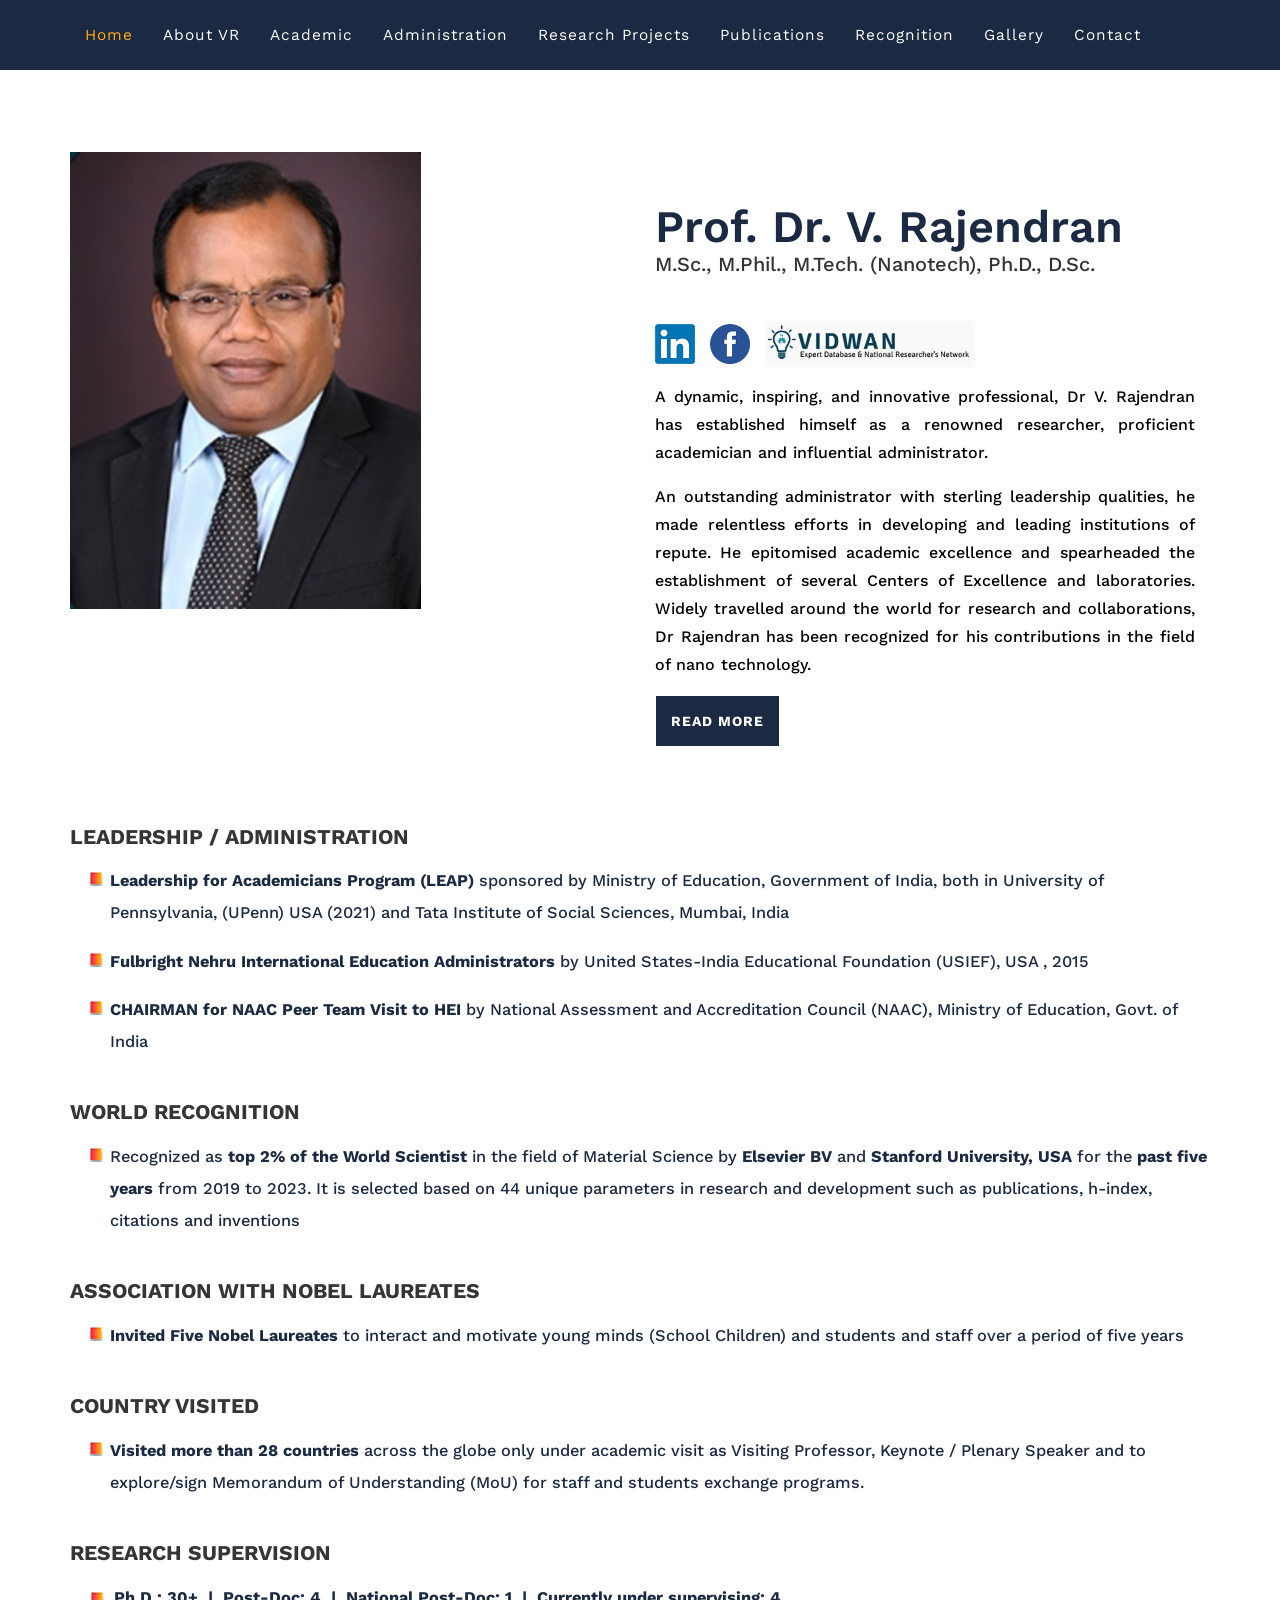
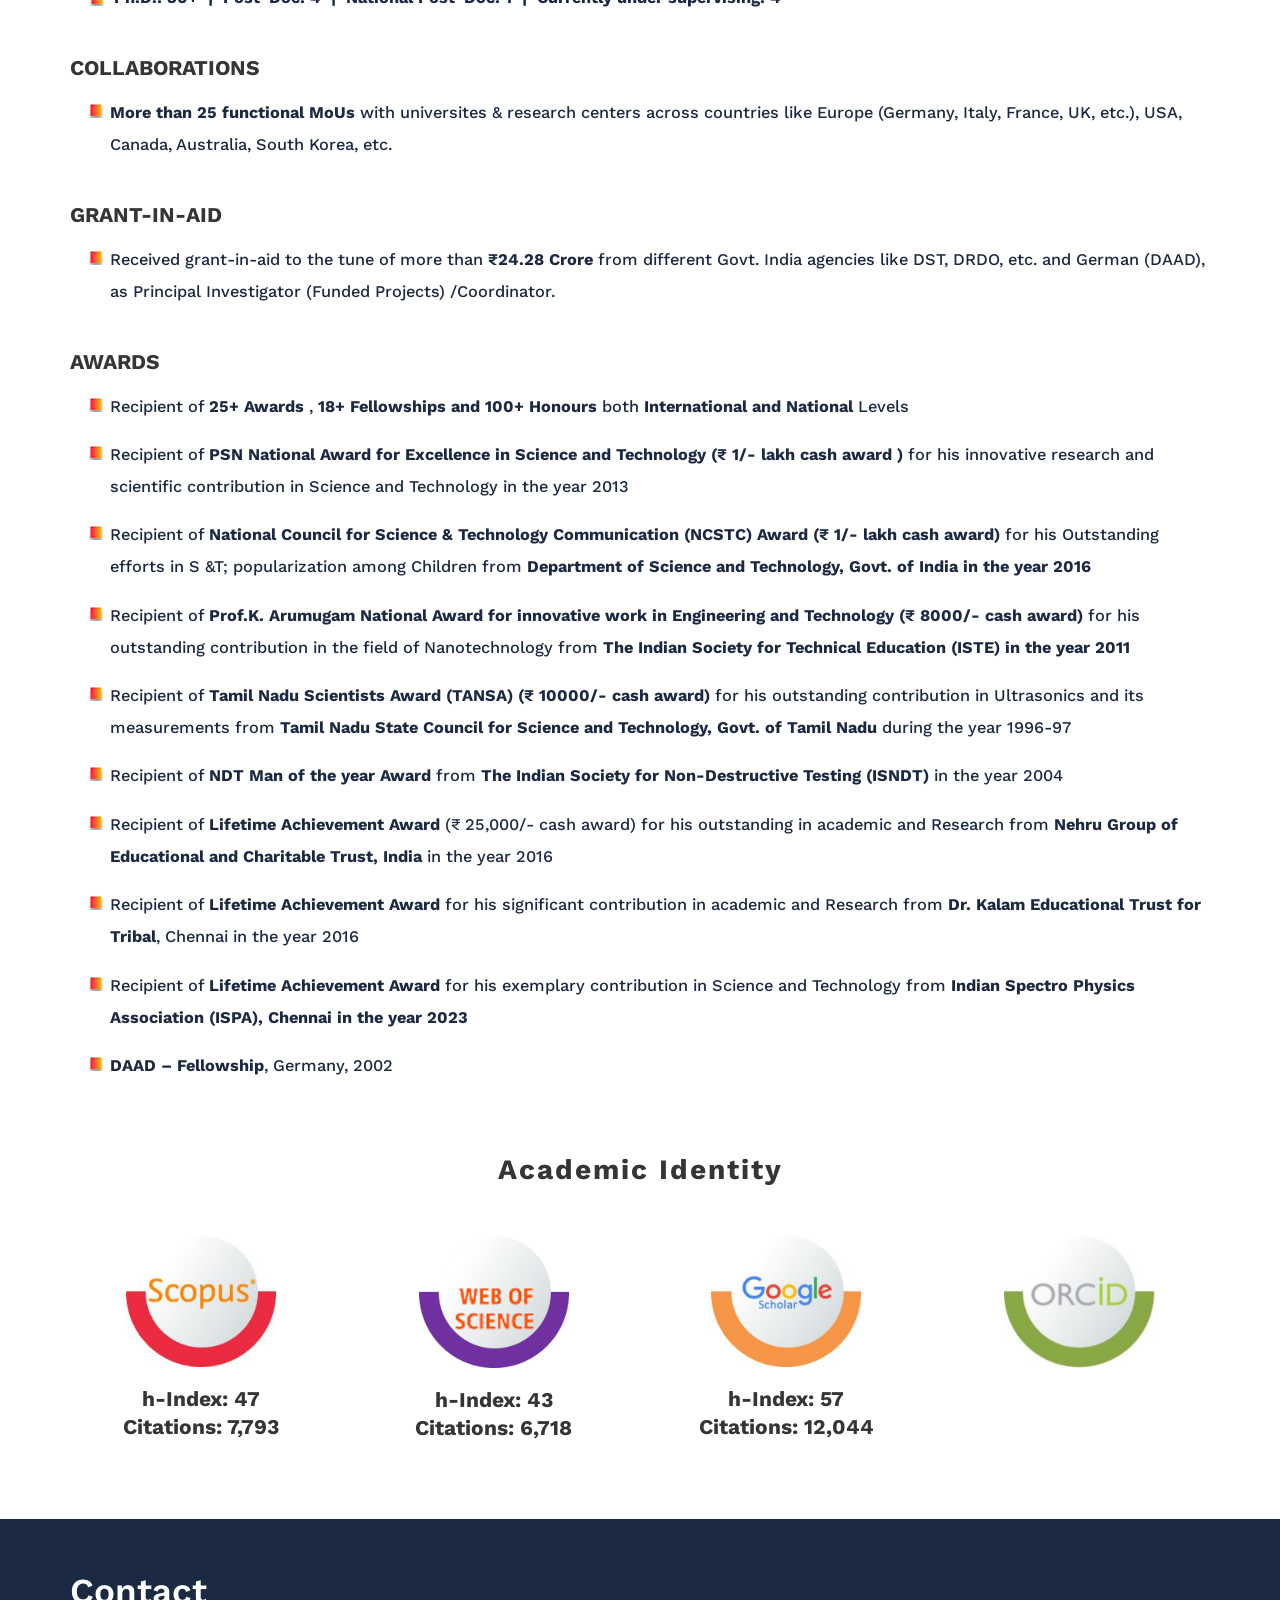
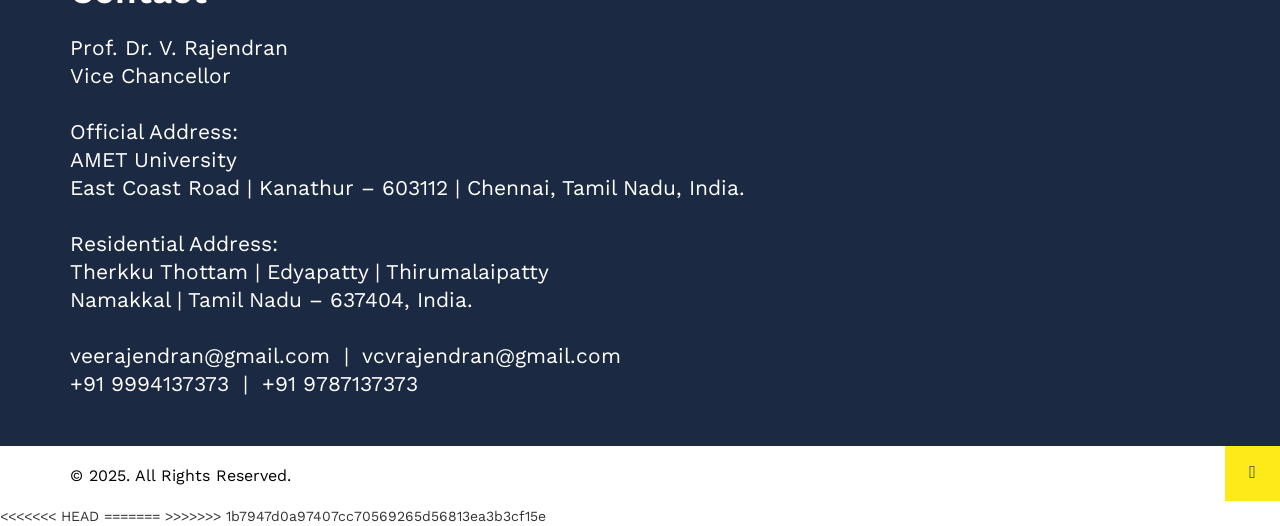
==== index.html @ 9bf990a3 "Update index.html" ====
<!DOCTYPE html>
<html lang="en">
<head>
  <meta charset="utf-8">
  <meta name="viewport" content="width=device-width, initial-scale=1">
  <title>Prof Dr V Rajendran | Veerajendran</title>
  <link href="css/bootstrap.min.css" rel="stylesheet">
  <link href="css/font-awesome.min.css" rel="stylesheet">
  <link href="assets/lightbox/css/lightbox.css" rel="stylesheet">
  <link href="assets/textrotator/simpletextrotator.css" rel="stylesheet">
  <link href="assets/flexslider/flexslider.css" rel="stylesheet">
  <link href="css/style.css" rel="stylesheet">
  <link href="css/animate.css" rel="stylesheet">
  <link href="img/favicon.ico" rel="shortcut icon" type="image/x-icon">
  <link href="https://fonts.googleapis.com/css2?family=Montserrat:wght@400;500&display=swap" rel="stylesheet">
  <style>
    /* Awards */
    .awards ul { list-style-image: url(img/bullet.jpg); }

    /* Navigation */
    @media (min-width: 768px) { .navigation, nav { background: #1b2942; } }
    @media (max-width: 767px) { .nav-list { background: #1b2942; } }

    nav ul { list-style: none; margin: 0; padding: 0; }
    nav ul li { float: left; position: relative; }
    nav ul li a { display: block; padding: 0 15px; font-size: 1.1em; line-height: 70px; color: #fff; letter-spacing: 1px; text-decoration: none; }
    nav ul li a:hover, nav ul li a.active { color: #ffad18; }
    nav ul li a:not(:only-child)::after { padding-left: 4px; content: " ▾"; }
    nav ul li ul li { min-width: 190px; }
    nav ul li ul li a { padding: 15px; line-height: 20px; }

    .nav-dropdown { position: absolute; display: none; z-index: 1; box-shadow: 0 3px 12px rgba(0,0,0,.15); }
    .nav-mobile { display: none; position: absolute; top: 0; right: 0; background: #1b2942; height: 40px; width: 60px; z-index: 999; }

    @media (max-width: 798px) {
      .nav-mobile { display: block; }
      nav { width: 100%; padding: 70px 0 15px; }
      nav ul { display: none; }
      nav ul li { float: none; }
      nav ul li a { padding: 15px; line-height: 20px; }
      nav ul li ul li a { padding-left: 30px; }
      .nav-dropdown { position: static; }
    }
    @media (min-width: 799px) { .nav-list { display: block !important; } }

    #nav-toggle { position: absolute; left: 10px; top: 10px; cursor: pointer; padding: 0; z-index: 999; color: #fff; font-weight: 800; }
    #nav-toggle span, #nav-toggle span::before, #nav-toggle span::after {
      cursor: pointer; border-radius: 1px; height: 3px; width: 35px;
      background: #fff; position: absolute; display: block; content: "";
      transition: all 300ms ease-in-out;
    }
    #nav-toggle span::before { top: -10px; }
    #nav-toggle span::after { bottom: -10px; }
    #nav-toggle.active span { background-color: transparent; }
    #nav-toggle.active span::before, #nav-toggle.active span::after { top: 0; }
    #nav-toggle.active span::before { transform: rotate(45deg); }
    #nav-toggle.active span::after { transform: rotate(-45deg); }
  </style>
</head>
<body id="top" class="main_page">

<!-- NAV -->
<header id="home">
  <nav class="navigation" style="position: fixed; width: 100%; z-index: 999; top: 0;">
    <div class="container">
      <div class="nav-mobile"><a id="nav-toggle" href="#!">Menu</a></div>
      <ul class="nav-list">
        <li><a href="index.html" class="active">Home</a></li>
        <li><a href="about.html">About VR</a></li>
        <li><a href="#">Academic</a></li>
        <li><a href="#">Administration</a></li>
        <li><a href="#">Research Projects</a></li>
        <li><a href="#">Publications</a></li>
        <li><a href="#">Recognition</a></li>
        <li><a href="#">Gallery</a></li>
        <li><a href="index.html#contact">Contact</a></li>
      </ul>
    </div>
  </nav>

  <!-- HERO -->
  <section class="hero" id="hero">
    <div class="container">
      <div class="row">
        <div class="col-md-6">
          <img src="img/rajendran.jpg" class="vrimg" width="60%" style="position: absolute; margin-top: 15%;">
        </div>
        <div class="col-md-6 inner">
          <h1 class="animated fadeInDown" style="font-size: 45px; color:#1b2942; letter-spacing: 0px;">Prof. Dr. V. Rajendran</h1>
          <h3 style="font-size: 20px; color: #000; text-transform: inherit; letter-spacing: 0px; line-height: normal;">M.Sc., M.Phil., M.Tech. (Nanotech), Ph.D., D.Sc.</h3>
        </div>
      </div>
    </div>
  </section>
</header>

<!-- BIO -->
<div class="container" style="padding-top: 20px;">
  <div class="col-md-6 col-md-offset-6">
    <ul class="social-buttons" style="padding-top: 25px;">
      <li><a href="https://www.linkedin.com/in/dr-v-rajendran-0696a220" target="_blank"><img src="img/linkedin.png" width="40"></a></li>
      <li><a href="#" target="_blank"><img src="img/fb.png" width="40"></a></li>
      <li><a href="https://vidwan.inflibnet.ac.in/profile/59941" target="_blank"><img src="img/vidwan.png" width="210"></a></li>
    </ul>
    <p style="color: #000; font-size: 16px; font-weight: 500;">
      A dynamic, inspiring, and innovative professional, Dr V. Rajendran has established himself as a renowned researcher, proficient academician and influential administrator.</p>
     <p style="color: #000; font-size: 16px; font-weight: 500;"> An outstanding administrator with sterling leadership qualities, he made relentless efforts in developing and leading institutions of repute. He epitomised academic excellence and spearheaded the establishment of several Centers of Excellence and laboratories. Widely travelled around the world for research and collaborations, Dr Rajendran has been recognized for his contributions in the field of nano technology.
    </p>
    <a href="about.html" class="weight-outline-btn">Read more</a>
  </div>
</div>

<!-- HIGHLIGHTS -->
<div class="container awards" style="padding-top: 60px;">

  <h2>Leadership / Administration</h2>
  <ul>
	<li><h3><strong>Leadership for Academicians Program (LEAP)</strong> sponsored by Ministry of Education, Government of India, both in University of Pennsylvania, (UPenn) USA (2021) and Tata Institute of Social Sciences, Mumbai, India</h3></li>
	<li><h3><strong>Fulbright Nehru International Education Administrators</strong> by United States-India Educational Foundation (USIEF), USA , 2015</h3></li>
	<li><h3><strong>CHAIRMAN for NAAC Peer Team Visit to HEI </strong> by National Assessment and Accreditation Council (NAAC), Ministry of Education, Govt. of India</h3></li>
	</ul>
  <h2 class="whitespace_pt">World Recognition</h2>
  <ul>
	<li><h3>Recognized as <strong>top 2% of the World Scientist</strong> 
	in the field of Material Science by  <strong>Elsevier BV</strong> and <strong>Stanford University, USA</strong> for the <strong>past five years</strong> from 2019 to 2023. It is  selected based on 44 unique parameters in research and development such as publications, h-index, citations and inventions </h3></li>
	</ul>

  <h2 class="whitespace_pt">Association with Nobel Laureates</h2>
  <ul>
	<li><h3><strong>Invited Five Nobel Laureates</strong> to interact and motivate young minds (School Children) and students and staff over a period of five years</h3></li>
	</ul>

  <h2 class="whitespace_pt">Country Visited</h2>
  <ul>
	<li><h3><strong>Visited more than 28 countries</strong> across the globe only under academic visit as Visiting Professor, Keynote / Plenary Speaker and  to explore/sign  Memorandum of Understanding (MoU) for staff and students exchange programs.</h3></li>
	</ul>

  <h2 class="whitespace_pt">Research Supervision</h2>
  <h3 style="padding-left: 20px;">
    <strong><img src="img/bullet.jpg" alt="">&nbsp; Ph.D.: 30+ &nbsp;|&nbsp; Post-Doc: 4 &nbsp;|&nbsp; National Post-Doc: 1 &nbsp;|&nbsp; Currently under supervising: 4</strong>
  </h3>

  <h2 class="whitespace_pt">Collaborations</h2>
  <ul>
    <li><h3><strong>More than 25 functional MoUs</strong> with universites & research centers across countries like Europe (Germany, Italy, France, UK, etc.), USA, Canada, Australia, South Korea, etc.</h3></li>
  </ul>

  <h2 class="whitespace_pt">Grant-in-Aid</h2>
  <ul>
    <li><h3>Received grant-in-aid to the tune of more than <strong>₹24.28 Crore</strong> from different Govt. India agencies like DST, DRDO, etc. and German (DAAD), as Principal Investigator (Funded Projects) /Coordinator.</h3></li>
  </ul>

  <h2 class="whitespace_pt">Awards</h2>
  <ul>
<li><h3>Recipient of  <strong>25+ Awards</strong> , <strong>18+ Fellowships and 100+ Honours</strong>  both <strong>International and National</strong> Levels</h3></li>
<li><h3>Recipient of <strong>PSN National Award for Excellence in Science and Technology  (₹ 1/- lakh cash award )</strong>  for his innovative research and scientific contribution in Science and Technology in the year 2013</h3></li>
<li><h3>Recipient of  <strong>National Council for Science &amp; Technology Communication (NCSTC) Award  (₹ 1/- lakh cash award)</strong> for his Outstanding efforts in S &T; popularization among Children  from <strong>Department of Science and Technology, Govt. of India in the year 2016</strong></h3></li>
<li><h3>Recipient of <strong>Prof.K. Arumugam National Award for innovative work in Engineering and Technology (₹ 8000/- cash award)</strong> for his outstanding contribution in the field of Nanotechnology from <strong>The Indian Society for Technical Education (ISTE) in the year 2011</strong></h3></li>
<li><h3>Recipient of <strong>Tamil Nadu Scientists Award (TANSA)  (₹ 10000/- cash award)</strong>  for his outstanding contribution in Ultrasonics and its
 measurements from  <strong>Tamil Nadu State Council for Science and Technology, Govt. of Tamil Nadu</strong> during the year 1996-97</h3></li>
<li><h3>Recipient of <strong>NDT Man of the year Award</strong> from <strong>The Indian Society for Non-Destructive Testing (ISNDT)</strong> in the year 2004</h3></li>
<li><h3>Recipient of <strong>Lifetime Achievement Award</strong> (₹ 25,000/- cash award) for his outstanding in academic and Research from 
<strong>Nehru Group of Educational and Charitable Trust, India </strong> in the year 2016  </h3></li>
<li><h3>Recipient of <strong>Lifetime Achievement Award</strong> for his significant contribution in academic and Research from 
<strong>Dr. Kalam Educational Trust for Tribal</strong>, Chennai in the year 2016</h3></li>
<li><h3>Recipient of <strong>Lifetime Achievement Award</strong> for his exemplary contribution in Science and Technology from 
<strong>Indian Spectro Physics Association (ISPA), Chennai in the year 2023</strong></h3></li>
<li><h3><strong>DAAD – Fellowship</strong>, Germany, 2002</h3></li>
</ul>
</div>

<!-- ACADEMIC IDENTITY -->
<section class="features text-center section-padding" id="service" style="padding: 40px 0 60px;">
  <div class="container">
    <h1 class="arrow">Academic Identity</h1>
    <div class="services row">
      <div class="col-md-3">
        <a href="https://www.scopus.com/authid/detail.uri?authorId=55694389100" target="_blank">
          <img src="img/Home page/1.jpg" width="150">
          <h2>h-Index: 47<br>Citations: 7,793</h2>
        </a>
      </div>
      <div class="col-md-3">
        <a href="https://www.webofscience.com/wos/author/record/1200867" target="_blank">
          <img src="img/Home page/5.png" width="150">
          <h2>h-Index: 43<br>Citations: 6,718</h2>
        </a>
      </div>
      <div class="col-md-3">
        <a href="https://scholar.google.co.in/citations?user=Vi2mKHsAAAAJ" target="_blank">
          <img src="img/Home page/3.jpg" width="150">
          <h2>h-Index: 57<br>Citations: 12,044</h2>
        </a>
      </div>
      <div class="col-md-3">
        <a href="https://orcid.org/0000-0001-9471-5311" target="_blank">
          <img src="img/Home page/4.jpg" width="150">
        </a>
      </div>
    </div>
  </div>
</section>

<!-- CONTACT -->
<section id="contact" style="padding: 30px 0; background: #1b2942; color: #fff; text-align: left;">
  <div class="container">
    <h1 style="color: #fff; font-size: 35px; font-weight: 600;">Contact</h1>
    <h2 style="color: #fff; text-transform: inherit; font-weight: 400; line-height: 28px;">
     <span style="color: #fff;">Prof. Dr. V. Rajendran<br>
      Vice Chancellor<br><br>
      Official Address:<br>AMET University <br> East Coast Road | Kanathur – 603112 | Chennai, Tamil Nadu, India.<br><br>
      Residential Address:<br> Therkku Thottam | Edyapatty | Thirumalaipatty <br> Namakkal | Tamil Nadu – 637404, India.<br><br>
      veerajendran@gmail.com &nbsp;|&nbsp; vcvrajendran@gmail.com<br>
      +91 9994137373 &nbsp;|&nbsp; +91 9787137373 </span>
    </h2>
  </div>
</section>

<a href="#top" class="up-btn"><i class="fa fa-chevron-up"></i></a>

<footer>
  <div class="container text-center">
    <p>&copy; 2025. All Rights Reserved.</p>
  </div>
</footer>

<!-- SCRIPTS — jQuery loaded once, at bottom -->
<script src="https://ajax.googleapis.com/ajax/libs/jquery/3.4.1/jquery.min.js"></script>
<script src="assets/smoothscroll/smoothscroll.js"></script>
<script src="assets/bootstrap/js/bootstrap.min.js"></script>
<script src="js/waypoints.min.js"></script>
<script src="js/classie.js"></script>
<script src="assets/flexslider/jquery.flexslider.js"></script>
<script src="js/modernizr.js"></script>
<script src="assets/textrotator/jquery.simple-text-rotator.js"></script>
<script src="assets/lightbox/js/lightbox.min.js"></script>
<script src="js/main.js"></script>
<script src="js/script.js"></script>
<script>
  (function ($) {
    $('nav ul li a:not(:only-child)').click(function (e) {
      $(this).siblings('.nav-dropdown').toggle();
      $('.nav-dropdown').not($(this).siblings()).hide();
      e.stopPropagation();
    });
    $('html').click(function () { $('.nav-dropdown').hide(); });
    $('#nav-toggle').click(function () {
      $('nav ul').slideToggle();
      this.classList.toggle('active');
    });
    $(".rotate").textrotator({ animation: "fade", separator: ",", speed: 2000 });
  })(jQuery);
</script>

<<<<<<< HEAD
</body>
=======
    </body>
>>>>>>> 1b7947d0a97407cc70569265d56813ea3b3cf15e
</html>
---- assets/textrotator/simpletextrotator.css ----
.rotating {
    display: inline-block;
    -webkit-transform-style: preserve-3d;
    -moz-transform-style: preserve-3d;
    -ms-transform-style: preserve-3d;
    -o-transform-style: preserve-3d;
    transform-style: preserve-3d;
    -webkit-transform: rotateX(0) rotateY(0) rotateZ(0);
    -moz-transform: rotateX(0) rotateY(0) rotateZ(0);
    -ms-transform: rotateX(0) rotateY(0) rotateZ(0);
    -o-transform: rotateX(0) rotateY(0) rotateZ(0);
    transform: rotateX(0) rotateY(0) rotateZ(0);
    -webkit-transition: 0.5s;
    -moz-transition: 0.5s;
    -ms-transition: 0.5s;
    -o-transition: 0.5s;
    transition: 0.5s;
    -webkit-transform-origin-x: 50%;
  }
  
  .rotating.flip {
    position: relative;
  }
  
  .rotating .front, .rotating .back {
    left: 0;
    top: 0;
    -webkit-backface-visibility: hidden;
    -moz-backface-visibility: hidden;
    -ms-backface-visibility: hidden;
    -o-backface-visibility: hidden;
    backface-visibility: hidden;
  }
  
  .rotating .front {
    position: absolute;
    display: inline-block;
    -webkit-transform: translate3d(0,0,1px);
    -moz-transform: translate3d(0,0,1px);
    -ms-transform: translate3d(0,0,1px);
    -o-transform: translate3d(0,0,1px);
    transform: translate3d(0,0,1px);
  }
  
  .rotating.flip .front {
    z-index: 1;
  }
  
  .rotating .back {
    display: block;
    opacity: 0;
  }
  
  .rotating.spin {
    -webkit-transform: rotate(360deg) scale(0);
    -moz-transform: rotate(360deg) scale(0);
    -ms-transform: rotate(360deg) scale(0);
    -o-transform: rotate(360deg) scale(0);
    transform: rotate(360deg) scale(0);
  }
  
  
  
  .rotating.flip .back {
    z-index: 2;
    display: block;
    opacity: 1;
    
    -webkit-transform: rotateY(180deg) translate3d(0,0,0);
    -moz-transform: rotateY(180deg) translate3d(0,0,0);
    -ms-transform: rotateY(180deg) translate3d(0,0,0);
    -o-transform: rotateY(180deg) translate3d(0,0,0);
    transform: rotateY(180deg) translate3d(0,0,0);
  }
  
  .rotating.flip.up .back {
    -webkit-transform: rotateX(180deg) translate3d(0,0,0);
    -moz-transform: rotateX(180deg) translate3d(0,0,0);
    -ms-transform: rotateX(180deg) translate3d(0,0,0);
    -o-transform: rotateX(180deg) translate3d(0,0,0);
    transform: rotateX(180deg) translate3d(0,0,0);
  }
  
  .rotating.flip.cube .front {
    -webkit-transform: translate3d(0,0,100px) scale(0.9,0.9);
    -moz-transform: translate3d(0,0,100px) scale(0.85,0.85);
    -ms-transform: translate3d(0,0,100px) scale(0.85,0.85);
    -o-transform: translate3d(0,0,100px) scale(0.85,0.85);
    transform: translate3d(0,0,100px) scale(0.85,0.85);
  }
  
  .rotating.flip.cube .back {
    -webkit-transform: rotateY(180deg) translate3d(0,0,100px) scale(0.9,0.9);
    -moz-transform: rotateY(180deg) translate3d(0,0,100px) scale(0.85,0.85);
    -ms-transform: rotateY(180deg) translate3d(0,0,100px) scale(0.85,0.85);
    -o-transform: rotateY(180deg) translate3d(0,0,100px) scale(0.85,0.85);
    transform: rotateY(180deg) translate3d(0,0,100px) scale(0.85,0.85);
  }
  
  .rotating.flip.cube.up .back {
    -webkit-transform: rotateX(180deg) translate3d(0,0,100px) scale(0.9,0.9);
    -moz-transform: rotateX(180deg) translate3d(0,0,100px) scale(0.85,0.85);
    -ms-transform: rotateX(180deg) translate3d(0,0,100px) scale(0.85,0.85);
    -o-transform: rotateX(180deg) translate3d(0,0,100px) scale(0.85,0.85);
    transform: rotateX(180deg) translate3d(0,0,100px) scale(0.85,0.85);
  }
---- css/style.css ----
@import url('https://fonts.googleapis.com/css2?family=Work+Sans:wght@300;400;500&display=swap');


.awards h3{
	color: #1b2942;  margin-bottom: 5px;  line-height: 32px;
}
.awards h4{
	color: red; font-weight: 500; margin-top:0; font-size: 16px;
}
.awards ul{
	 list-style-image: url('img/bullet.jpg');
}
.icon-list a.active{
	color: #ffad18;
}
.whitespace_pt {
	padding-top: 25px !important;
}
/* ==========================================================================
	Global Styles
========================================================================== */
a {
	color: #002e5b;
	-webkit-transition:all 0.5s;
	-moz-transition:all 0.5s;
	-o-transition:all 0.5s;
	transition:all 0.5s;
	outline:none!important;
}
a:hover,a:focus,a:active {
	color:#0D0D0D;
	text-decoration:none;
	outline:none!important;
}
p {
	color:#000;
	word-spacing:1px;
	line-height:25px;
	font-size:16px;     text-align: justify;
}
h2 {
	font-size:15px;
	color:#353535!important;
	text-transform:uppercase;
	font-weight:bold;
}

h6 {
	font-size:15px;
	color:#8c8c8c;
	text-transform:uppercase;
	font-weight:bold;
}
h6::after {
	content:" ";
	border:solid 1px #CCCCCC;
	display:block;
	width:65px;
	margin-top: 20px;
}
/* ==========================================================================HTML5 display definitions========================================================================== */
article,aside,details,figcaption,figure,footer,header,hgroup,nav,section,summary {
	display:block;
}
audio,canvas,video {
	display:inline-block;
	*display:inline;
	*zoom: 1;
}
* Remove excess height in iOS 5 devices. */
audio:not([controls]) {
	display:none;
	height:0;
}
[hidden] {
	display: none;
}
/* ==========================================================================Base========================================================================== */
html {
	font-size:100%;
	-webkit-text-size-adjust:100%;
	-ms-text-size-adjust:100%;
}
html,html a {
	-webkit-font-smoothing:antialiased;
	text-shadow:1px 1px 1px rgba(0,0,0,0.004);
}
html,button,input,select,textarea {
	font-family: 'Work Sans', sans-serif;
}
body {
	margin:0;
	font-family: 'Work Sans', sans-serif;
}
/* ==========================================================================Links========================================================================== */
a:focus {
	outline:thin dotted;
}
a:active,a:hover {
	outline: 0;
}
/* ==========================================================================Typography========================================================================== */
.main_page h1 {
	font-size:2em;
	margin:0.67em 0;
	color:#353535;
}
h2 {
	font-size:1.5em;
	margin:0.83em 0;
}
h3 {
	font-size:1.17em;
	margin:1em 0;
}
h4 {
	font-size:1em;
	margin:1.33em 0;
}
h5 {
	font-size:0.83em;
	margin:1.67em 0;
}
h6 {
	font-size: 12px;
	margin:2.33em 0;
}
abbr[title] {
	border-bottom:1px dotted;
}
b,strong {
	font-weight:bold;
}
blockquote {
	margin:0em 55px;
	border-left:4px solid #CCCCCC;
}
dfn {
	font-style:italic;
}
mark {
	background:#ff0;
	color:#000;
}
p,pre {
	margin:1em 0;
}
code,kbd,pre,samp {
	font-family: 'Work Sans', sans-serif;
	font-family: 'Work Sans', sans-serif;
	font-size:1em;
}
pre {
	white-space:pre;
	white-space:pre-wrap;
	word-wrap:break-word;
}
q {
	quotes:none;
}
q:before,q:after {
	content:'';
	content:none;
}
small {
	font-size:75%;
}
sub,sup {
	font-size:75%;
	line-height:0;
	position:relative;
	vertical-align:baseline;
}
sup {
	top:-0.5em;
}
sub {
	bottom:-0.25em;
}
p {
	font-size: 16px;
	font-weight:400;
	line-height: 28px!important;
}
/* ==========================================================================Lists========================================================================== */
dl,menu,ol,ul {
	margin:1em 0;
}
dd {
	margin:0 0 0 40px;
}
menu,ol,ul {
	padding:0 0 0 40px;
}
nav ul,nav ol {
	list-style:none;
	list-style-image: none;
}
/* ==========================================================================Embedded content========================================================================== */
img {
	border:0;
	-ms-interpolation-mode:bicubic;
}
svg:not(:root) {
	overflow: hidden;
}
/* ==========================================================================Figures========================================================================== */
figure {
	margin: 0;
}
/* ==========================================================================Forms========================================================================== */
form {
	margin:0;
}
fieldset {
	border:1px solid #c0c0c0;
	margin:0 2px;
	padding:0.35em 0.625em 0.75em;
}
legend {
	border:0;
	padding:0;
	white-space:normal;
	*margin-left:-7px;
}
button,input,select,textarea {
	font-size:100%;
	/margin:0;
	vertical-align:baseline;
	*vertical-align:middle;
}
button,input {
	line-height:normal;
}
button,html input[type="button"],input[type="reset"],input[type="submit"] {
	-webkit-appearance:button;
	cursor:pointer;
	*overflow:visible;
}
button[disabled],input[disabled] {
	cursor:default;
}
input[type="checkbox"],input[type="radio"] {
	box-sizing:border-box;
	padding:0;
	*height:13px;
	*width:13px;
}
input[type="search"] {
	-webkit-appearance:textfield;
	-moz-box-sizing:content-box;
	-webkit-box-sizing:content-box;
	box-sizing:content-box;
}
input[type="search"]::-webkit-search-cancel-button,input[type="search"]::-webkit-search-decoration {
	-webkit-appearance:none;
}
button::-moz-focus-inner,input::-moz-focus-inner {
	border:0;
	padding:0;
}
textarea {
	overflow:auto;
	vertical-align: top;
}
/* ==========================================================================Tables========================================================================== */
table {
	border-collapse:collapse;
	border-spacing: 0; margin-left: 15px;
}
.wspace{
	width: 100%; height: 10px;
}
/* ==========================================================================Section Styles========================================================================== */
.section-padding {
	padding:90px 0 100px
}
.dark-bg {
	background:#f3f5f8;
}
.light-bg {
	background-color:#fff;
}
.dark-box {
	background: #F3F5F8;
	-webkit-box-shadow: 0px 3px 0px 0px #002e5b;
	-moz-box-shadow: 0px 3px 0px 0px #002e5b;
	box-shadow: 0px 3px 0px 0px #002e5b;
	padding:20px 0;
}
.dark-box:hover,.dark-box:focus {
	-webkit-box-shadow: 0px 3px 0px 0px #FFE801;
	-moz-box-shadow: 0px 3px 0px 0px #FFE801;
	box-shadow: 0px 3px 0px 0px #FFE801;
}
.box-hover {
	transition:all 500ms ease-in-out;
	-webkit-transition:all 500ms ease-in-out;
	-moz-transition:all 500ms ease-in-out;
	-o-transition:all 500ms ease-in-out;
}
.box-hover:hover,.box-hover:focus {
	transform:translate(0,-15px);
	-webkit-transform:translate(0,-15px);
	-ms-transform:translate(0,-15px);
}
.wrapper {
	height:650px;
}
.nopadding {
	padding:0;
}
.inner {
	padding-top: 138px;
}
/* ==========================================================================Navigation========================================================================== */
.menu-wrap a {
	color:#555d7c;
	outline:none!important;
}
.menu-wrap a:hover,.menu-wrap a:focus {
	color: #ffad18;
}
.content-wrap {
	overflow-y:scroll;
	-webkit-overflow-scrolling:touch;
	-webkit-transition:-webkit-transform 0.4s;
	transition:transform 0.4s;
	-webkit-transition-timing-function:cubic-bezier(0.7,0,0.3,1);
	transition-timing-function:cubic-bezier(0.7,0,0.3,1);
}
.content {
	position:relative;
	background:#b4bad2;
	padding-bottom: 12em;
}
/* Common styles for menu button and menu-wrap */
.menu-button,.menu-wrap {
	position:fixed;
	width: 100%;
	height: auto;
	font-size:1.5em;
}
/* Menu Button */
.menu-button {
	z-index:1000;
	margin:0;
	padding:0;
	border:none;
	text-indent:2.5em;
	color:transparent;
	background:transparent;
}
.menu-button::before {
	position:absolute;
	top:0.5em;
	right:0.5em;
	bottom:0.5em;
	left:0.5em;
	background: linear-gradient(#002e5b 20%,rgba(0, 0, 0, 0) 20%,rgba(0, 0, 0, 0) 40%,#002e5b 40%,#002e5b 60%,rgba(0, 0, 0, 0) 60%,rgba(0, 0, 0, 0) 80%,#002e5b 80%);
	content:'';
}
.menu-button:hover {
	opacity: 0.6;
}
/* Menu */
.menu-wrap {
	z-index:999;
	 background: #1b2942;
	-webkit-transition:width 0.4s,height 0.4s,-webkit-transform 0.4s;
	transition:width 0.4s,height 0.4s,transform 0.4s;
	-webkit-transition-timing-function:cubic-bezier(0.7,0,0.3,1);
	transition-timing-function:cubic-bezier(0.7,0,0.3,1);
}
.menu {
	height:100%;
	font-size:0.75em;    
}
.icon-list {
	float: left;
    padding: 1em;
    width: 100%;
    text-align: center;
}
.icon-list a {
	opacity:1;
	display:inline-block;
	padding:0;
	margin:0 15px;
	text-align:center;
	font-size:1.2em;
	color: #fff;
}
.icon-list a span {
	display:block;
	letter-spacing:1px;
	font-size:0.8em;
	padding-top: 0.5em;
}
/* Shown menu */
.show-menu .content-wrap {
	-webkit-transition-delay:0s;
	transition-delay:0s;
	-webkit-transform:translate3d(0,125px,0);
	transform:translate3d(0,125px,0);
}
.show-menu .menu-wrap {
	width:100%;
	height:125px;
	-webkit-transform:translate3d(0,0,0);
	transform:translate3d(0,0,0);
	-webkit-transition-delay:0s;
	transition-delay:0s;
	border-bottom: 1px solid #002e5b;
}
.show-menu .icon-list a {
	opacity:1;
	-webkit-transition:opacity 0.4s 0.4s;
	transition:opacity 0.4s 0.4s;
}
.show-menu .icon-list a:nth-child(2) {
	-webkit-transition-delay:0.42s;
	transition-delay:0.42s;
}
.show-menu .icon-list a:nth-child(3) {
	-webkit-transition-delay:0.44s;
	transition-delay:0.44s;
}
.show-menu .icon-list a:nth-child(4) {
	-webkit-transition-delay:0.46s;
	transition-delay:0.46s;
}
.show-menu .icon-list a:nth-child(5) {
	-webkit-transition-delay:0.48s;
	transition-delay:0.48s;
}
.show-menu .icon-list a:nth-child(6) {
	-webkit-transition-delay:0.5s;
	transition-delay: 0.5s;
}
/* ==========================================================================Hero========================================================================== */
.hero {
	background: url(/web/20240806020722im_/http://www.veerajendran.in/img/bg.jpg) right bottom no-repeat;
    background-size: 100% 80%;
    padding-top: 5%;
}
.hero h1 {
	font-size: 120px;
	letter-spacing: -8px;
	margin: 0;
	font-weight: 600;
	text-transform: inherit !important;
}
.hero h1 span {
	color:#fff;
	/* display:inline-block; */
}
.hero h3 {
	font-size: 20px;
	margin:0;
	padding:0;
	opacity:0.8;
	color: #002e5b;
	letter-spacing: 18px;
	line-height: 50px;
	text-transform: uppercase;
}
.hero p {
	letter-spacing:1px;
	color:#fff;
	font-size: 15px;
}
/* Boucing Arrow Animation */
@keyframes arrowbounce {
	from {
		-webkit-transform:translateY(0);
		-moz-transform:translateY(0);
		transform:translateY(0);
	}
	to {
		-webkit-transform:translateY(-20px);
		-moz-transform:translateY(-20px);
		transform:translateY(-20px);
	}
}
@-moz-keyframes arrowbounce {
	/* Firefox */ from {
		-webkit-transform:translateY(0);
		-moz-transform:translateY(0);
		transform:translateY(0);
	}
	to {
		-webkit-transform:translateY(-20px);
		-moz-transform:translateY(-20px);
		transform:translateY(-20px);
	}
}
@-webkit-keyframes arrowbounce {
	/* Safari and Chrome */ from {
		-webkit-transform:translateY(0);
		-moz-transform:translateY(0);
		transform:translateY(0);
	}
	to {
		-webkit-transform:translateY(-20px);
		-moz-transform:translateY(-20px);
		transform:translateY(-20px);
	}
}
@-o-keyframes arrowbounce {
	/* Opera */ from {
		-webkit-transform:translateY(0);
		-moz-transform:translateY(0);
		transform:translateY(0);
	}
	to {
		-webkit-transform:translateY(-20px);
		-moz-transform:translateY(-20px);
		transform:translateY(-20px);
	}
}
.scrollto {
	padding: 150px 0px 0px 0px;
	display:block;
	color:#FFF;
	text-decoration:none;
	width:200px;
	margin:0 auto;
	border-bottom: none;
}
.scrollto--arrow {
	padding:10px;
}
.scrollto--arrow img {
	animation:arrowbounce 1s alternate infinite;
	-moz-animation:arrowbounce 1s alternate infinite;
	/* Firefox */-webkit-animation:arrowbounce 1s alternate infinite;
	/* Safari and Chrome */-o-animation: arrowbounce 1s alternate infinite;
	/* Opera */
}
/* ==========================================================================Intro========================================================================== */
.intro p {
	margin:50px 0 0;
}
h1.arrow {
	color:#353535;
	letter-spacing: 2px;
	padding-bottom:30px;
	font-weight: bold;
}
h1.arrow span {
    color: #002e5b;
}
/* ==========================================================================About========================================================================== */
.about-image {
	height:400px;
	-webkit-background-size:cover;
	-moz-background-size:cover;
	-o-background-size:cover;
	background-size:cover;
}
.color-bg {
	background: transparent !important;
}

.color-bg a {
    color: #ffad18;
}
.color-bg h6, .color-bg p {
    color: #000;
}
.color-bg h6::after{
	border-color: #fff;
}
.color-bg .weight-outline-btn {
    color: #000;
    border-color: #000;
}
.color-bg .weight-outline-btn:hover {
  background: #FFF;
  color: #fff;
}
.about-text {
	padding:20px 50px 25px 50px;
}
.about-text h1 {
	text-transform:uppercase;
	font-size:24px;
	color: #8C8C8C;
}
.aboutus, .aboutus .col-md-12{
	padding: 0; display: table; width: 100%;
}
.aboutus .col-md-6, .aboutus .col-md-5{
	display: table-cell;
}
.aboutus h2{
	text-transform: capitalize !important; line-height: 32px;
}
.aboutus .col-md-6 p{
	color: #fff;
}
.aboutus .row_1{
	padding-left: 30px;
}
.aboutus .row_1 h1{
	margin-top: 0; margin-bottom: 10px; font-size: 25px;
}
.aboutus .row_1 h2, .aboutus .row_1 h3, .aboutus .row_1 p{
	margin-top: 0; margin-bottom: 10px;
}
.aboutus .exp_col_main{
	height: 100%;
}
.aboutus .exp_col{
	display: flex;
    flex-direction: column;
    align-items: center;
}
.color-bg h1.arrow span {
    color: #ffad18;
}
.color-bg h1.arrow {
    color: #000;
}
/* Academic */
#academic h1{
	padding-bottom: 2.5%; ; color: #1b2942; font-weight: 500;
}
#academic h2{
	text-transform: capitalize; padding-top: 2.5%; line-height: 32px;
}
.academic_dia h2{
	text-transform: capitalize;
}
.media h2{
	text-transform: capitalize; font-size: 18px; line-height: 24px;
}
.media .col-md-3{
	padding-bottom: 2.5%;
}

.menu-wrap .dropdown .dropbtn{
	    font-size: inherit;
}
.dropdown {
  position: relative;
  display: inline-block;
}

.dropdown-content {
  display: none;
  position: absolute;
  background-color: #f1f1f1;
  font-size: 0.8em;
  min-width: 160px;
  box-shadow: 0px 8px 16px 0px rgba(0,0,0,0.2);
  z-index: 1;
}

.dropdown-content a {
  color: inherit;
  padding: 12px 16px;
  text-decoration: none;
  display: block;
}

.dropdown:hover .dropdown-content {display: block;}

.dropdown:hover .dropbtn {color: #ffad18;}


/* ==========================================================================Services========================================================================== */
.services {
	margin-top:20px;
}
.services .icon {
	position:relative;
	width:175px;
	height:175px;
	margin:0 auto;
	text-align:center;
	line-height:180px;
	font-size:56px;
	color:#fff;
	border-radius:50%;
	box-shadow:0 0 0 0 rgba(0,0,0,0.0);
	margin-bottom:40px;
	-webkit-transition:all .3s ease-out;
	transition:all .3s ease-out;
	border: 1px solid #002e5b;
	color: #002e5b;
}
.services h2{
	line-height: 28px; text-transform: inherit; 
}
.services .item:hover .icon {
	background: #002e5b;
	border: 1px solid #002e5b;
}
.services .item [class*=fa] {
	-webkit-transition:all .3s ease-out;
	transition:all .3s ease-out;
}
.services .item:hover [class*=fa] {
	-webkit-transform:scale(1.2);
	transform:scale(1.2);
	-webkit-transition:all .3s ease-out;
	transition:all .3s ease-out;
	color:#fff;
}
.features-wrapper {
	margin:70px 0 0;
}
i.respons {
	position:relative;
	width:35px;
	height:35px;
	margin:0 auto;
	line-height:35px;
	text-align:center;
	font-size:15px;
	color:#fff;
	border-radius:50%;
	-webkit-transition:all .3s ease-out;
	transition:all .3s ease-out;
	border:1px solid #CCCCCC;
	color: #CCCCCC;
}
/* ==========================================================================iPhone Section========================================================================== */
.iphone {
	width:50%;
	background:#f3f5f8;
	float:left;
	height:100%;
	box-shadow:inset -15px -11px 40px -6px rgba(0,0,0,0.1);
	-moz-box-shadow:inset -15px -11px 40px -6px rgba(0,0,0,0.1);
	-webkit-box-shadow:inset -15px -11px 40px -6px rgba(0,0,0,0.1);
	z-index:1;
}
.fluid-white {
	width:50%;
	background:#fff;
	float:right;
	height:100%;
	z-index:2;
}
.responsive-services {
	position: relative;
}
/* ==========================================================================Portfolio========================================================================== */
.swag {
	padding:75px 0;
}
.swag h1 {
	text-transform:uppercase;
	letter-spacing:5px;
}
.swag h1 span {
	display:block;
	font-size:25px;
	margin-top:20px;
}
.down-arrow-btn {
	width:auto;
	height:40px;
	background:rgba(0,0,0,0.6);
	display:inline-block;
	margin:15px 5px 15px 5px;
	color:#fff;
	font-size:16px;
	line-height:40px;
	padding:0px 10px;
	text-align:center;
}
.down-arrow-btn:hover,.down-arrow-btn:focus {
	color:#fff;
	background:rgba(0,0,0,1);
}
.portfolio img {
	height:300px;
	width:100%;
}
img.grayscale {
	filter:url("data:image/svg+xml;utf8,<svg xmlns=\'http://www.w3.org/2000/svg\'><filter id=\'grayscale\'><feColorMatrix type=\'matrix\' values=\'0.3333 0.3333 0.3333 0 0 0.3333 0.3333 0.3333 0 0 0.3333 0.3333 0.3333 0 0 0 0 0 1 0\'/></filter></svg>#grayscale");
	/* Firefox 3.5+,IE10 */ filter:gray;
	/* IE6-9 */ -webkit-filter:grayscale(100%);
	/* Chrome 19+& Safari 6+*/ -webkit-transition:all .6s ease;
	/* Fade to color for Chrome and Safari */ -webkit-backface-visibility:hidden;
	/* Fix for transition flickering */
}
img.grayscale:hover {
	filter:none;
	-webkit-filter:grayscale(0%);
}
.row-offset-0 {
	margin-left:0;
	margin-right:0;
}
.row-offset-0>* {
	padding-left:0;
	padding-right:0;
}
.effects {
	padding-left:15px;
}
.effects .img {
	position:relative;
	position:relative;
	z-index:1;
	overflow:hidden;
}
.effects .img:nth-child(n) {
	margin-right:5px;
}
.effects .img:first-child {
	margin-left:-15px;
}
.effects .img:last-child {
	margin-right:0;
}
.effects .img img {
	display:block;
	margin:0;
	padding:0;
	height:auto;
}
.overlay {
	display:block;
	position:absolute;
	z-index:20;
	filter:none!important;
	-webkit-filter:grayscale(0%);
	overflow:hidden;
	transition:all 0.5s;
	-webkit-transition:all 0.5s;
	-moz-transition:all 0.5s;
	-o-transition:all 0.5s;
}
.overlay-effect .img i {
	font-size:30px;
}
.overlay-effect .overlay {
	bottom:0;
	left:0;
	right:0;
	width:100%;
	height:100%;
	opacity:0;
}
.overlay-effect .overlay a.expand {
	left:0;
	right:0;
	bottom:47%;
	margin:0 auto -30px auto;
}
.overlay-effect .img.hover .overlay {
	height:100%;
	opacity:1;
}
.img img {
	width:-webkit-calc(100%+40px) !important;
	width:calc(100%+40px) !important;
	-webkit-transition:opacity 0.35s,-webkit-transform 0.35s;
	transition:opacity 0.35s,transform 0.35s;
	-moz-transition:opacity 0.35s,-moz-transform 0.35s;
	-o-transition:opacity 0.35s,-o-transform 0.35s;
	-webkit-transform:translate3d(-40px,0,0);
	transform:translate3d(-40px,0,0);
	-ms-transform:translate3d(-40px,0,0);
}
.img:hover img {
	-webkit-transform:translate3d(0,0,0);
	transform:translate3d(0,0,0);
	-ms-transform:translate3d(-40px,0,0);
}
.hype {
	position:absolute;
	left:0;
	right:0;
	margin-left:auto;
	margin-right:auto;
	top: 50px;
}
/* ==========================================================================Subscribe========================================================================== */
.subscribe {
	padding-top:75px;
}
.subscribe h1 {
	color: #FFFFFF;
	margin-bottom:40px;
}
.subscribe h1 span {
	display:block;
	font-size:15px;
	text-transform:uppercase;
	font-weight:bold;
	margin-top:20px;
	letter-spacing:1px;
}
.subscribe input[type=text] {
	background-color:rgba(255,255,255,0.1);
	border: solid 1px #ffad18;
	padding:20px;
	width:30%;
	color:#808080;
}

.subscribe input[type=text]:focus {
    outline: none;
}
.subscribe input[type=submit] {
	background: #ffad18;
	border: solid 1px #ffad18;
	padding:20px;
	color: #002e5b;
	text-transform:uppercase;
	letter-spacing:1px;
	transition:all 0.5s ease;
	-moz-transition:all 0.5s ease;
	-webkit-transition:all 0.5s ease;
	-o-transition:all 0.5s ease;
}
.subscribe input[type=submit]:hover {
	background: rgba(255, 232, 0, 0.9);
	border: solid 1px #ffad18;
	color: #002e5b;
}
/* ==========================================================================CTA========================================================================== */
.spacer-cta {
	background-color: #002e5b;
	padding:70px 0;
}
.outline-btn {
	display:inline-block;
	padding:25px 40px;
	color: #FFE801;
	border: solid 1px #FFE801;
	text-transform:uppercase;
	font-weight:bold;
	letter-spacing:1px;
}
.outline-btn:hover,.outline-btn:focus {
	color: #002e5b;
	border: solid 1px #002e5b;
	background: #FFE801;
}
.weight-outline-btn {
	background: #1b2942;
	display:inline-block;
	padding:15px;
	color:#fff;
	border:solid 1px #fff;
	text-transform:uppercase;
	font-weight:bold;
	letter-spacing:1px;
}
.weight-outline-btn:hover,.outline-btn:focus {
	color: rgba(255, 232, 1, 0.9);
}
/* ==========================================================================Team========================================================================== */
.team img {
	margin-bottom:20px;
}
ul.social-buttons {
	list-style:none;
	margin:0;
	padding:0;
}
ul.social-buttons li {
	display:inline-block;
	margin-right:10px;
}
ul.social-buttons li:last-child {
	margin-right:0;
}
.social-btn {
	width:55px;
	height:55px;
	background: #ffad18;
	display:inline-block;
	color:#fff;
	font-size:20px;
	line-height:50px;
	text-align:center;
}
.social-btn:hover,.social-btn:focus {
	color: #002e5b;
}
.social {
	margin-top: 25px
}
/* ==========================================================================Contact========================================================================== */
.up-btn {
	width:55px;
	height:55px;
	background: rgba(255, 232, 1, 0.9);
	display:block;
	margin:0 auto;
	color: #002e5b;
	font-size:18px;
	line-height:52px;
	text-align:center;
	position:absolute;
	right:0;
	margin-left:auto;
	margin-right:auto;
}
.up-btn:hover,up-btn:focus {
	color: black;
	background: #ffad18;
}
.contact-details {
	margin:70px 0;
}
.contact-details h2 {
	font-size:20px;
}
.contact-details h2 span {
	display:block;
	color:#545454;
	text-transform:uppercase;
	letter-spacing:1px;
	font-size:14px;
	margin-top:15px;
}
.contact-wrap {
	position:relative;
}
#googlemaps {
	width:100%;
	height:300px;
	left:15px;
	bottom:25px;
}
.contact {
	margin-top:-20px!important;
}
.contact label {
	float:left;
}
.contact .form-control {
	margin-bottom:20px;
	border:1px solid #cbcbcb;
	height:45px;
}
.contact textarea.form-control {
	height: 310px;
}

/* Inputs styles */
.contact .form-control {
	border-radius:0!important;
	;
	-webkit-box-shadow:none;
	box-shadow:none;
}
.contact .form-control:focus {
	-webkit-box-shadow:none;
	box-shadow:none;
	border:1px solid #B0B0B0;
}

.btn-send{
	background:#002e5b;
	color: white;
	transition: all 0.4s;
	border-radius: 0;
	float: right;
}

.btn-send:hover{
	background: #ffad18;
	color: #002e5b
}

button,button:focus,button:hover,button:active {
	outline: none!important;
}
/* ==========================================================================Footer========================================================================== */
footer a {
	color:#a1a9b0;
}
footer {
	padding: 0;
}
footer p {
	color: #000;
}
/* ==========================================================================FlexSlider Custom CSS========================================================================== */
#servicesSlider {
	margin-top:70px;
}
ul.slides li {
	margin-bottom:20px;
}
.features-slider {
	position:relative;
	padding:11% 100px 10% 100px;
	height:400px;
	background-color:#3F6184;
}
.features-slider ul {
	margin:0;
	padding:0;
	list-style:none;
}
.features-slider ul li {
	width:100%;
}
.features-slider li h1 {
	margin-bottom:15px;
	color:#fff;
	font-weight:400;
	font-size:22px;
}
.features-slider li p {
	color:#fff;
	font-size:14px;
}
#clientSlider .flex-control-nav {
	text-align:left;
}
#clientSlider .flex-control-nav li:first-child {
	margin:0px 4px 0px 0px;
}
#clientSlider small {
	font-size: 12px;
	font-weight: bold;
}
.flex-control-paging li a.flex-active {
    background: #002e5b;
    border-color: #002e5b;
}

.color-bg .flex-control-paging li a{
    background: white;
    border-color: white;
}

.color-bg .flex-control-paging li a.flex-active {
    background: #ffad18;
    border-color: #ffad18;
}
/* ==========================================================================Waypoints========================================================================== */
.wp1,.wp2,.wp3,.wp4,.wp5,.wp6 {
	visibility:hidden;
}
.bounceInLeft,.bounceInRight,.fadeInUp,.fadeInUpDelay,.fadeInDown,.fadeInUpD,.fadeInLeft,.fadeInRight {
	visibility:visible;
}
.delay-05s {
	animation-delay:0.5s;
	-webkit-animation-delay:0.5s;
}
.delay-1s {
	animation-delay:1s;
	-webkit-animation-delay:1s;
}
.wp3 {
	background:url('/web/20240806020722im_/http://www.veerajendran.in/img/iphone-bg.png') no-repeat center center;
	background-position:200px 10px;
	height: 100%;
}
@media(max-width: 991px) {
	/* #hero .vrimg{
		width: 25%;
	}
	#hero h1, #hero h3 {
		text-align: right;
	}
	#hero h1 span{
		font-size: 25px;
	}
	#hero h3{
		font-size: 17px !important;
	}
	ul.social-buttons{
		float: right;
	} */
	.menu-wrap{
		display: none !important;
	}
	.vrimg{
		position: relative !important;
		margin-top: 0 !important; 
		margin: 0 auto;
		display: block;
	}
	
}


/* ==========================================================================Responsive========================================================================== */
/* 320px (iPhone) */
@media screen and (max-width:414px) {
	.scrollto {
		padding: 95px 0px 0px 0px;
	}

#hero h1 span{
		font-size: 25px; margin: 0 !important; line-height: initial;
	}
	#hero h3{
		font-size: 15px !important; line-height: initial; padding-bottom: 20px;
	}
}
/* 480px (WVGA - Low End Windows Phone) */
@media screen and (max-width:480px) {
	.wrapper {
		background:#f3f5f8;
		height:640px;
	}
	.iphone {
		display:none;
	}
	.fluid-white {
		display:none;
	}
	.wp2,.wp4,.wp5,.light-box {
		margin-bottom: 30px;
	}
}
/* xGA iPad */
@media screen and (max-width:1024px) {
	.wp3 {
		background-position:50px 0;
	}
	.swag {
		background-attachment:scroll;
	}
	.subscribe {
		background-attachment: scroll;
	}
}
/* 1200px (Small Desktop,Netbook) */
@media screen and (max-width:1280px) {
	.wp3 {
		background-position: 50px 0;
	}
}
/* Bootstrap 990px Breakpoint to 480px */
@media screen and (min-width:480px) and (max-width:991px) {
	.iphone {
		display:none;
	}
	.fluid-white {
		display:none;
	}
	.wrapper {
		background:#f3f5f8;
		height:540px;
	}
	.wp2,.wp4,.wp5,.light-box {
		margin-bottom:30px;
	}
}
@media screen and (max-width:50em) {
	.icon-list a {
		padding:0.5em 0em;
		margin:0 5px;
		font-size:1em;
	}
}







/** Responsive fixes **/
@media screen and (max-width:767px) {
	.inner {
    padding-top: 10px;
    text-align: center;
	}

	.hero h3 {
	    letter-spacing: 10px;
	}


	.hero {
	    padding-bottom: 0;
	}

	.subscribe input[type=text] {
	    width: 50%;
	    margin-bottom: 30px;
	}

	.btn-send {
	    float: none;
	
	    margin-bottom: 80px;
	}
	.effects .img {
    	margin-bottom: 15px;
	}
	.show-menu .icon-list a {
		display: block;
		width: 100%;
		float: left;
		margin-bottom: 10px;
	}

	.show-menu .menu-wrap {
		height: 100%;
	}
}


@media screen and (max-width:991px) {
	.hero {
    	padding: 0px;
	}

	.subscribe {
	    padding-bottom: 40px;
	}
}
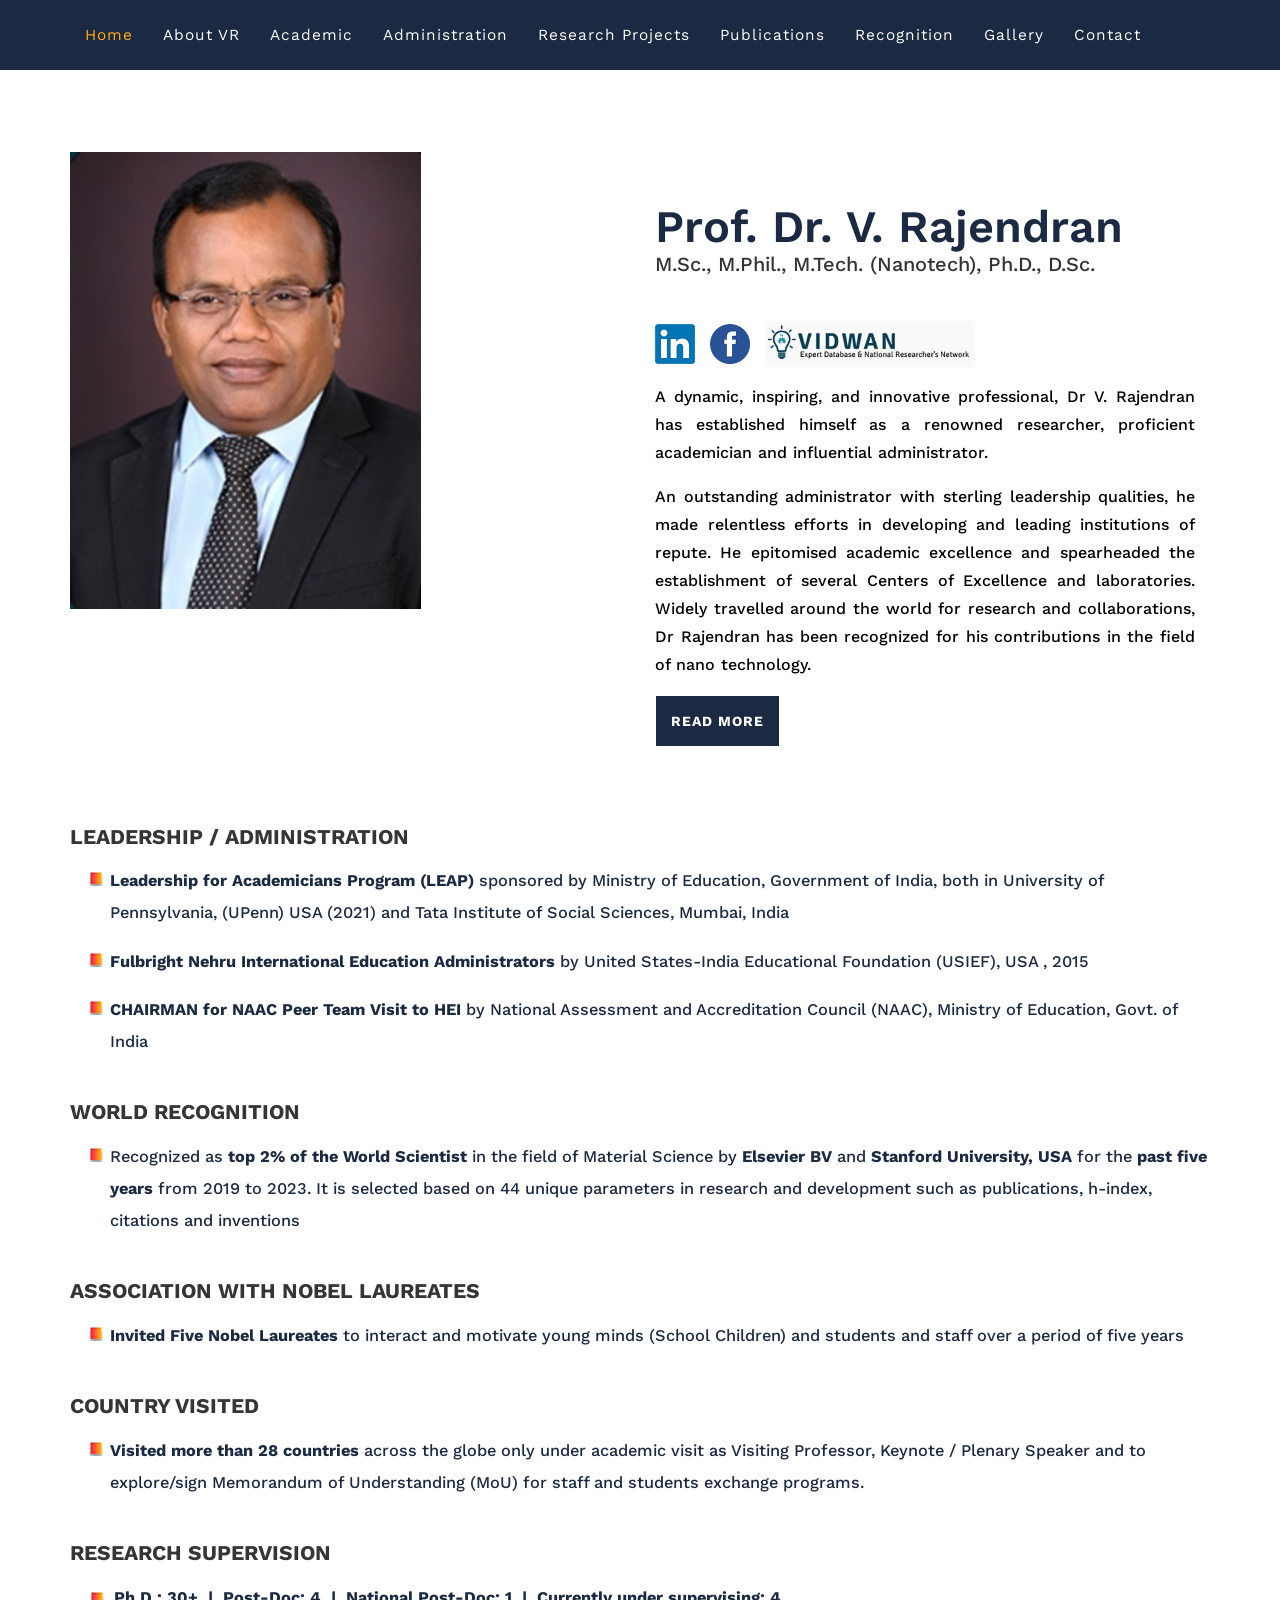
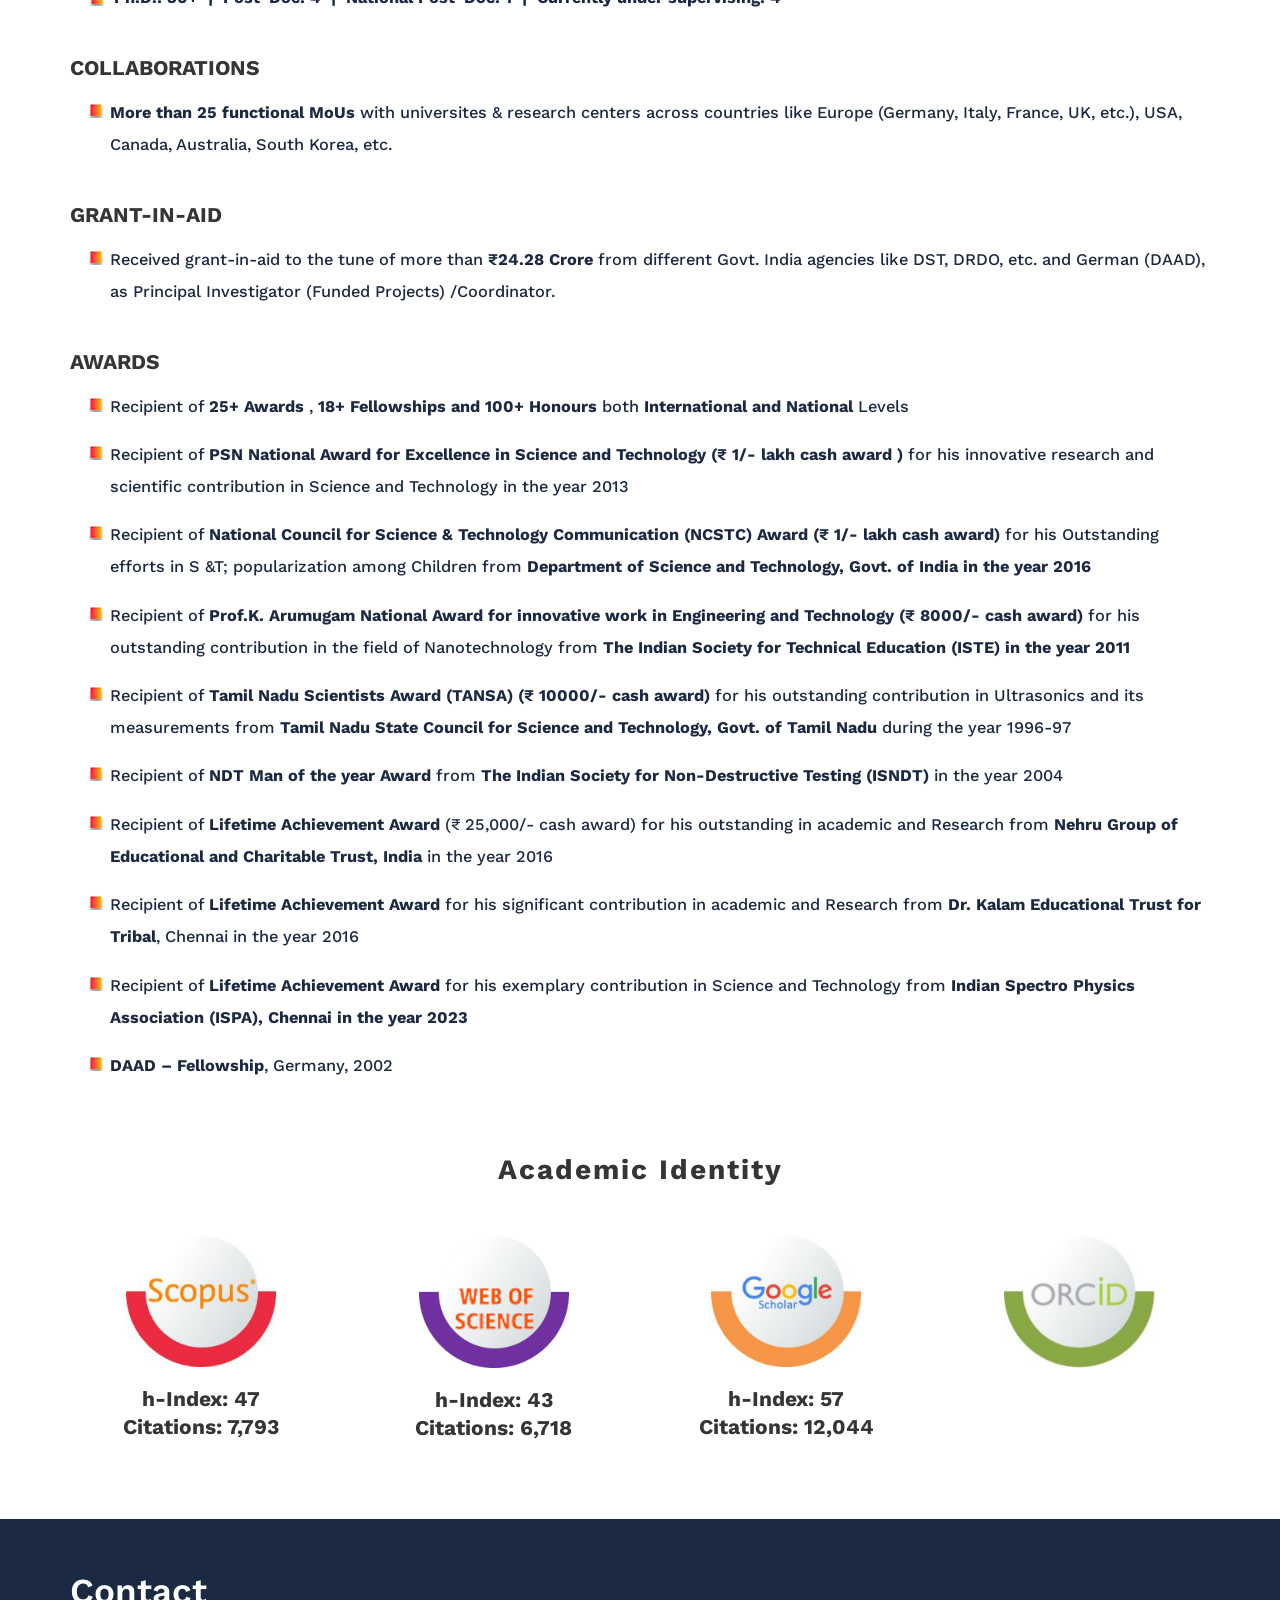
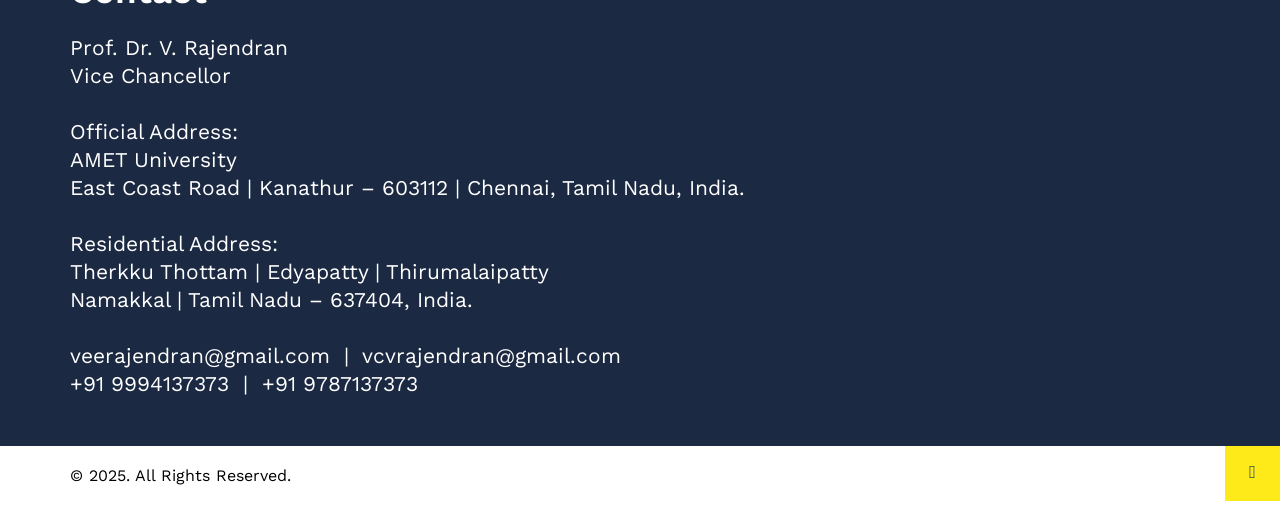
==== commit ba53c020: "Update index.html" ====
--- a/index.html
+++ b/index.html
@@ -251,10 +251,5 @@
     $(".rotate").textrotator({ animation: "fade", separator: ",", speed: 2000 });
   })(jQuery);
 </script>
-
-<<<<<<< HEAD
 </body>
-=======
-    </body>
->>>>>>> 1b7947d0a97407cc70569265d56813ea3b3cf15e
 </html>
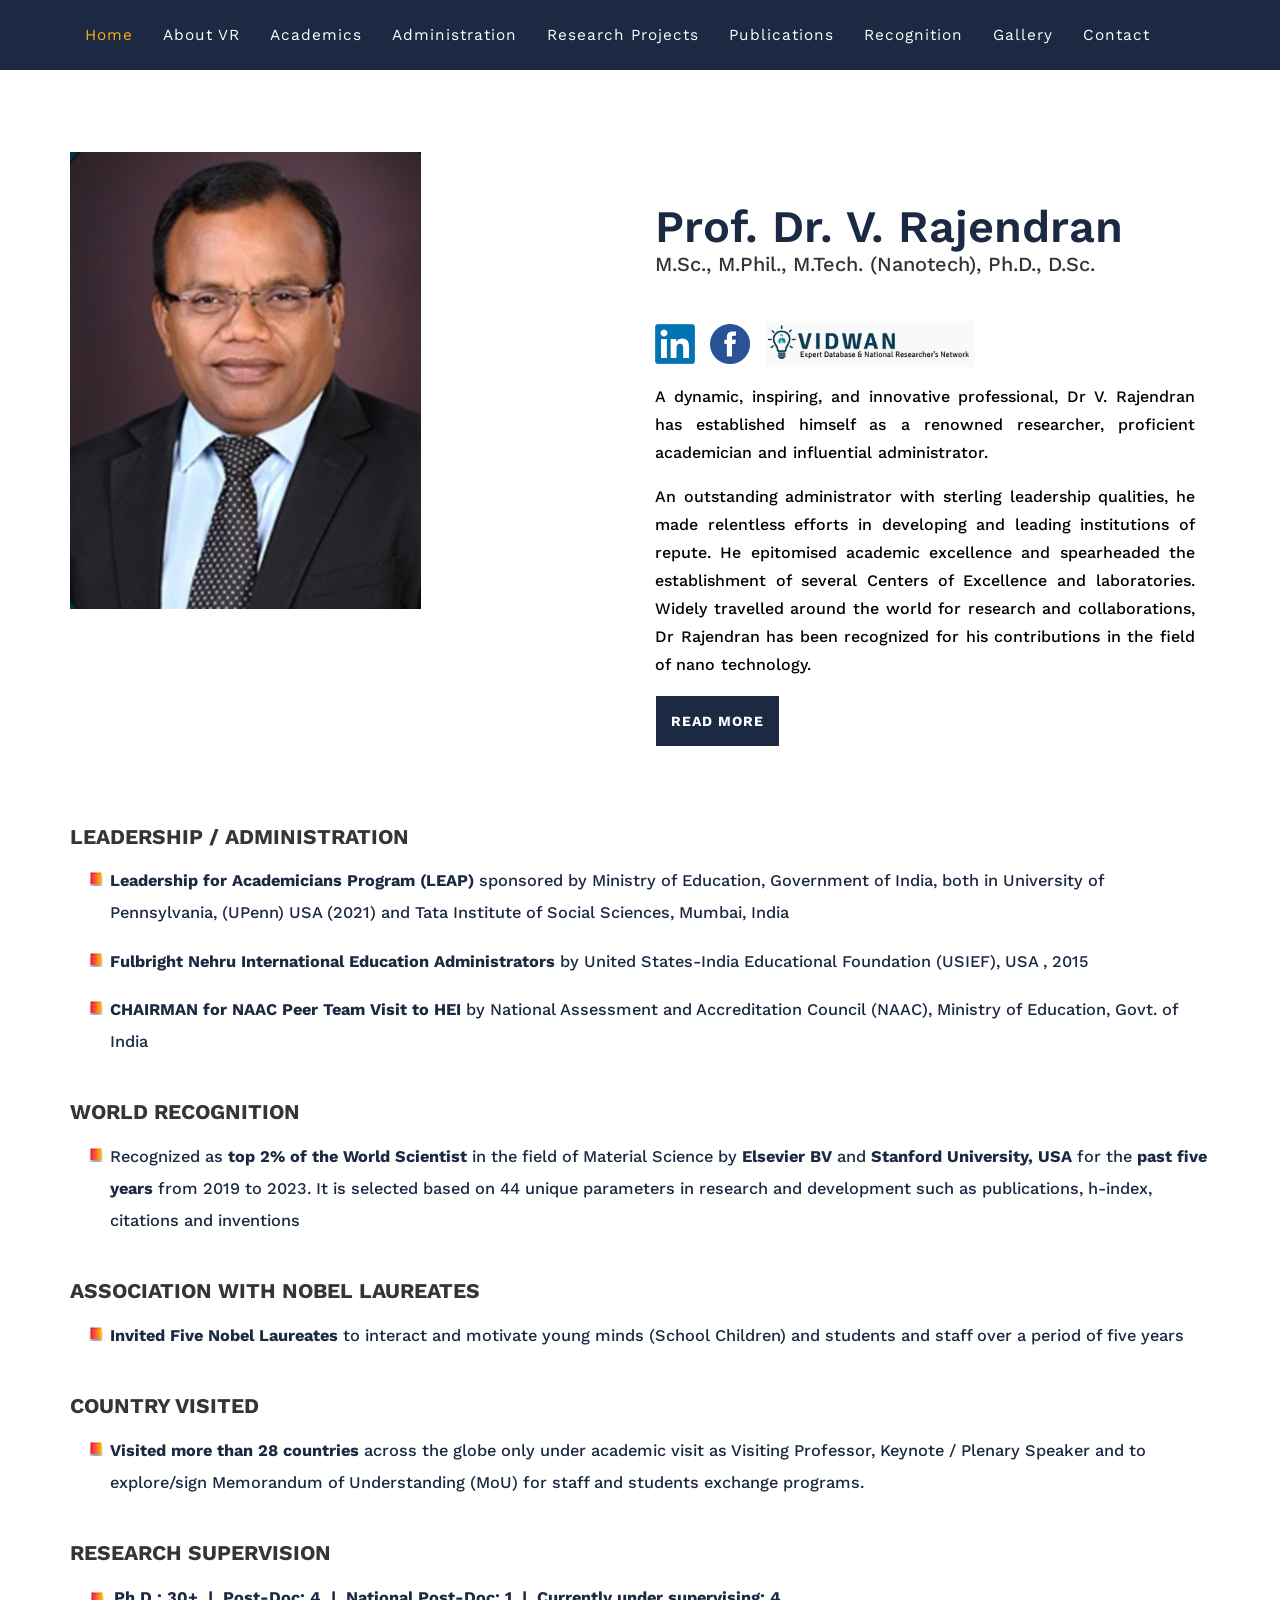
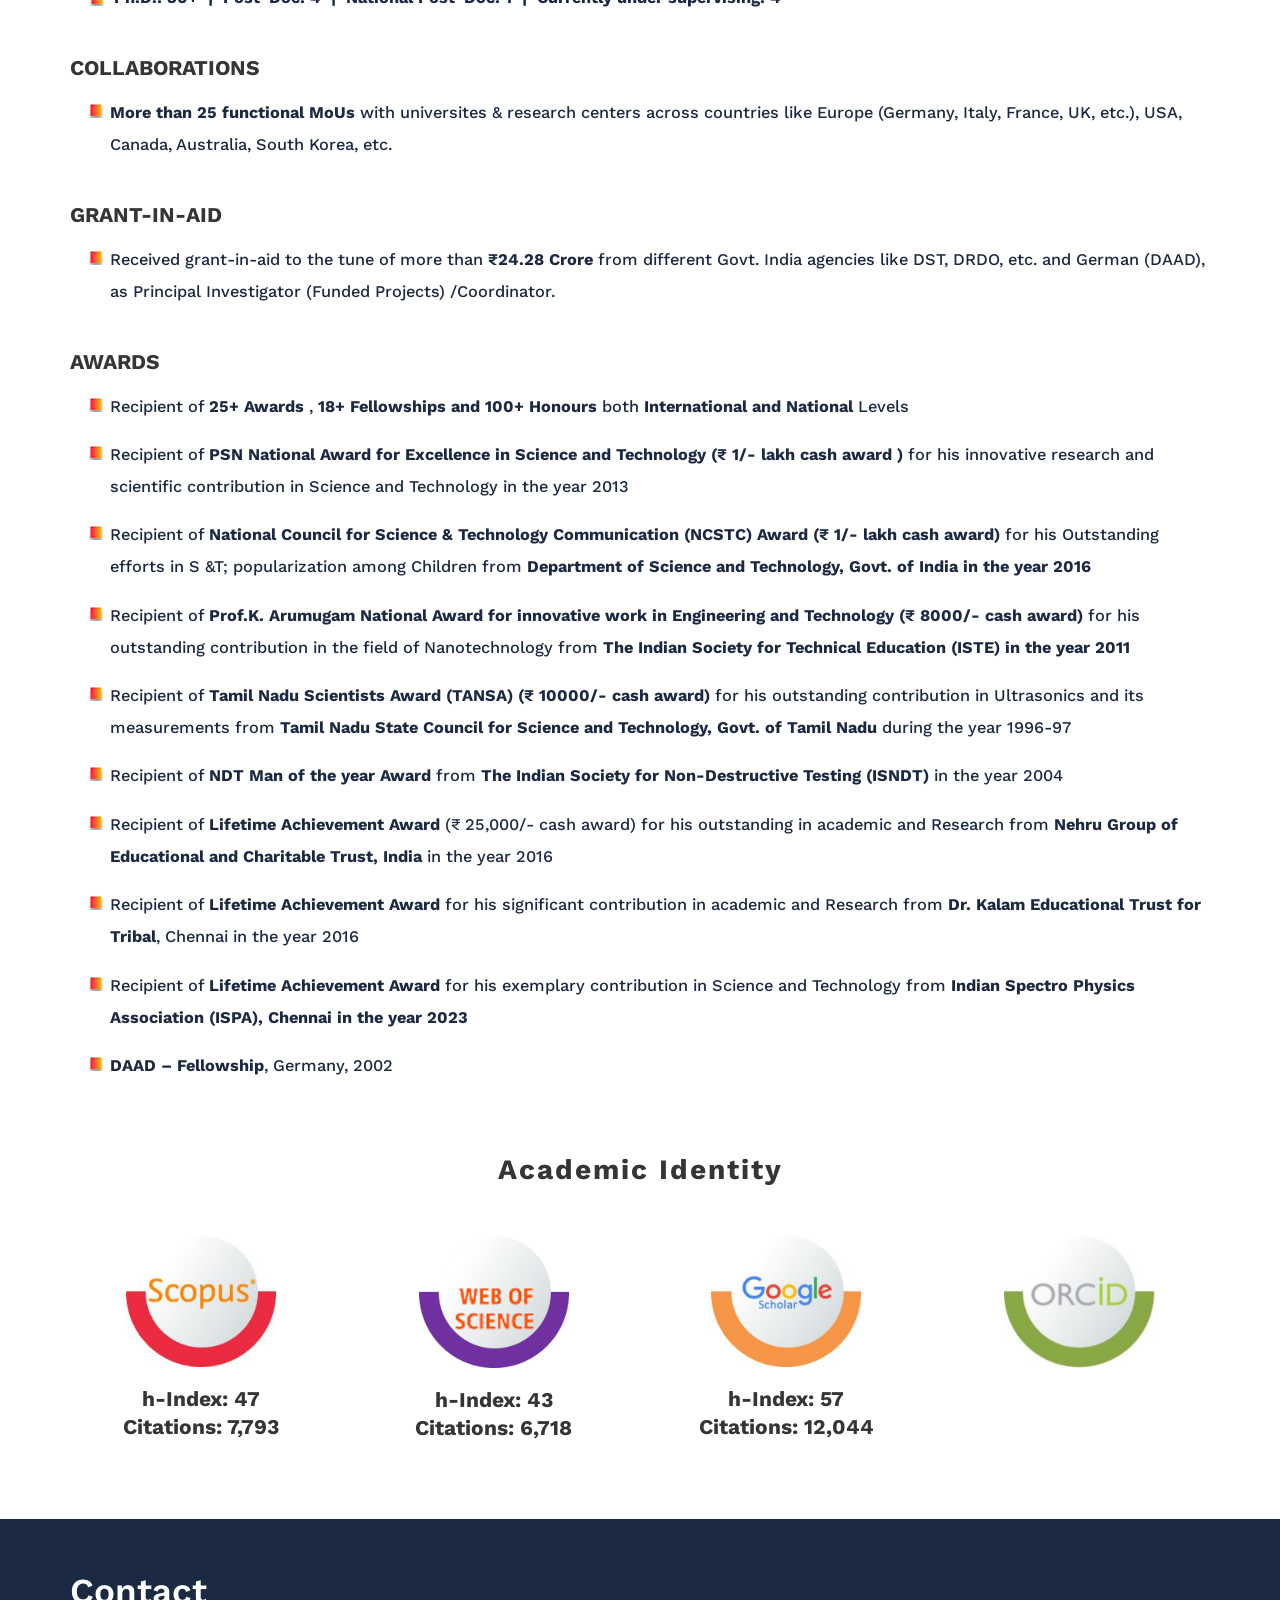
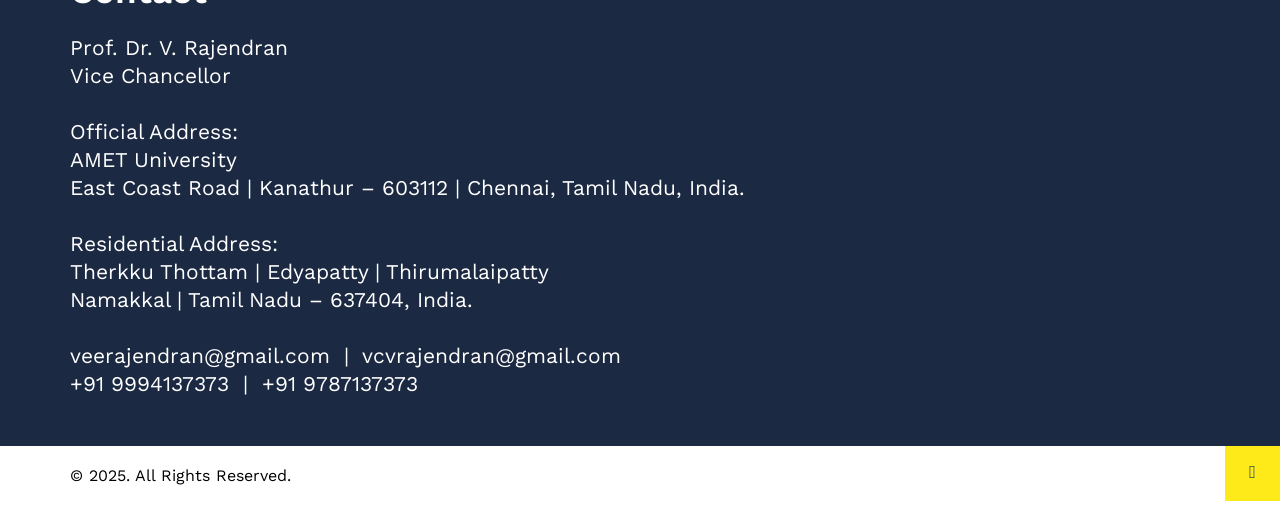
==== commit 5b857d19: "initial comment" ====
--- a/index.html
+++ b/index.html
@@ -67,12 +67,12 @@
       <ul class="nav-list">
         <li><a href="index.html" class="active">Home</a></li>
         <li><a href="about.html">About VR</a></li>
-        <li><a href="#">Academic</a></li>
-        <li><a href="#">Administration</a></li>
-        <li><a href="#">Research Projects</a></li>
-        <li><a href="#">Publications</a></li>
-        <li><a href="#">Recognition</a></li>
-        <li><a href="#">Gallery</a></li>
+        <li><a href="academics.html">Academics</a></li>
+        <li><a href="administration.html">Administration</a></li>
+        <li><a href="research.html">Research Projects</a></li>
+        <li><a href="publications.html">Publications</a></li>
+        <li><a href="recognition.html">Recognition</a></li>
+        <li><a href="gallery.html">Gallery</a></li>
         <li><a href="index.html#contact">Contact</a></li>
       </ul>
     </div>
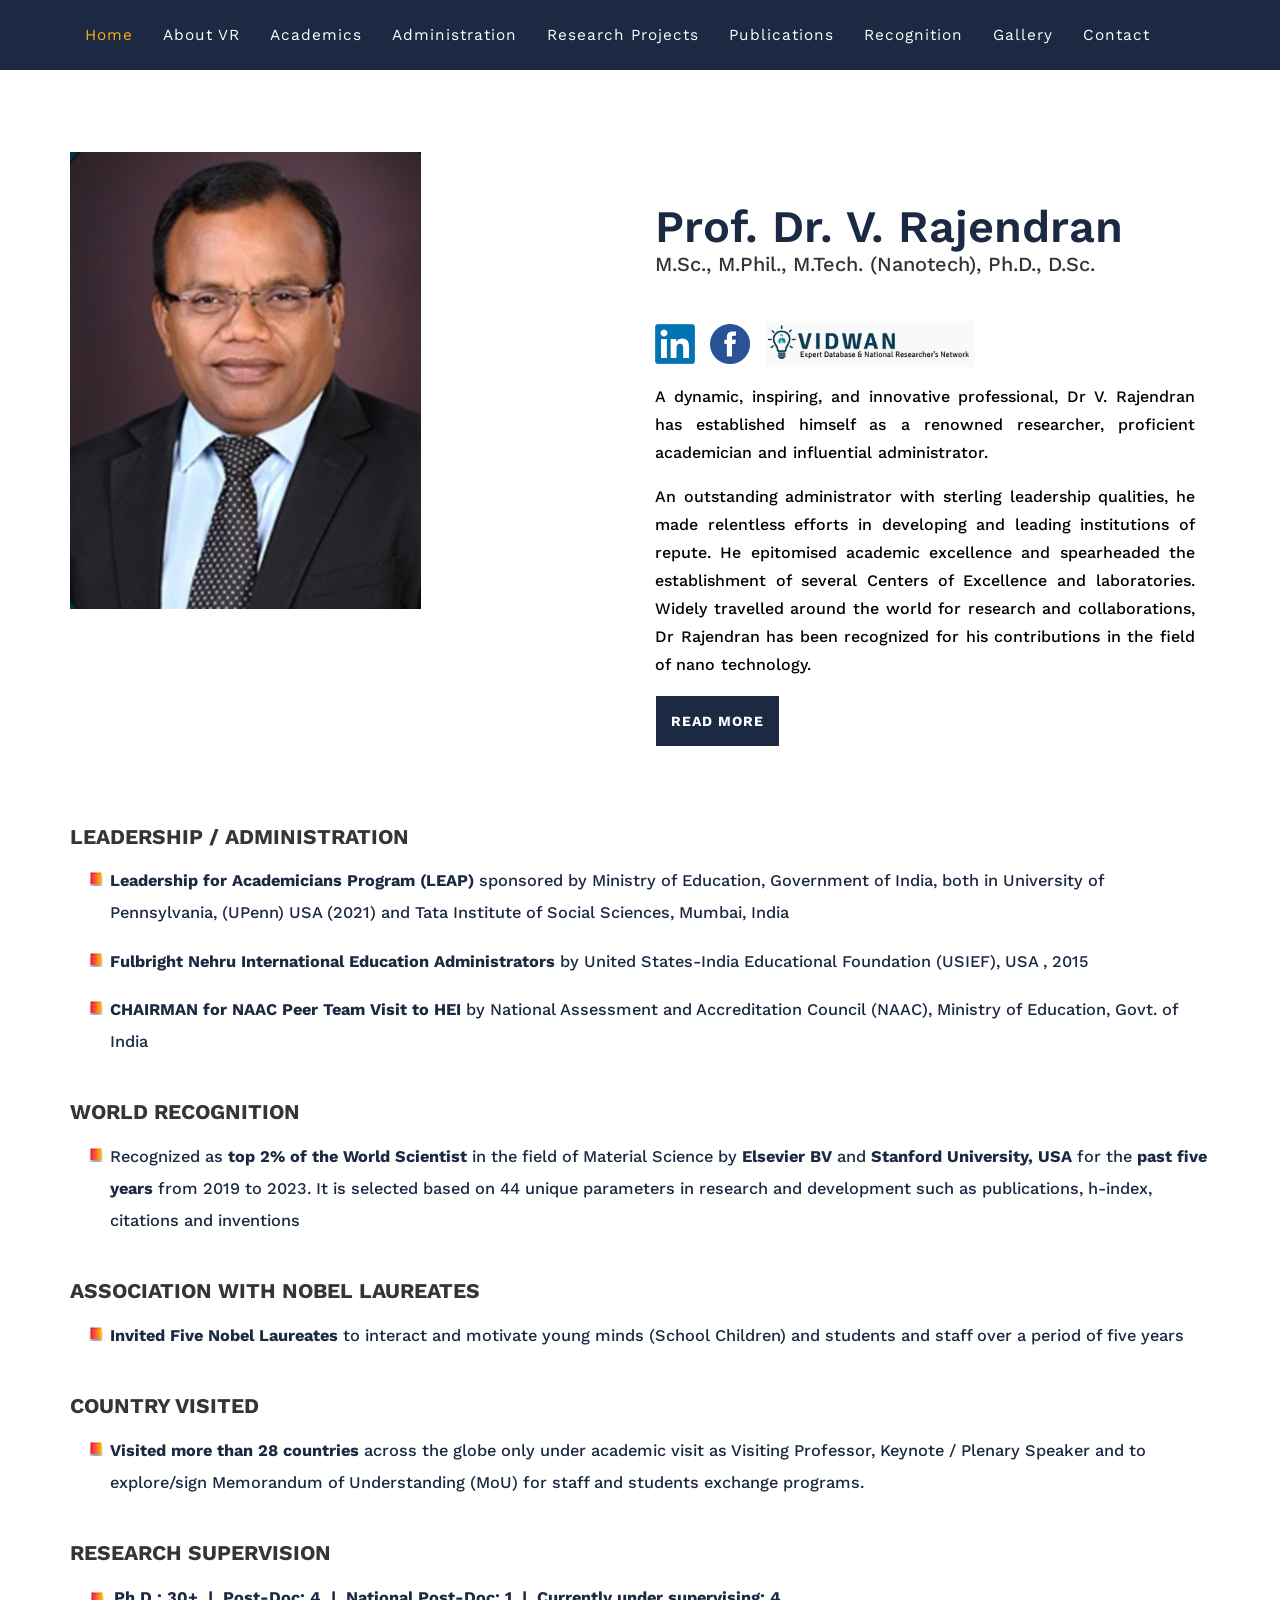
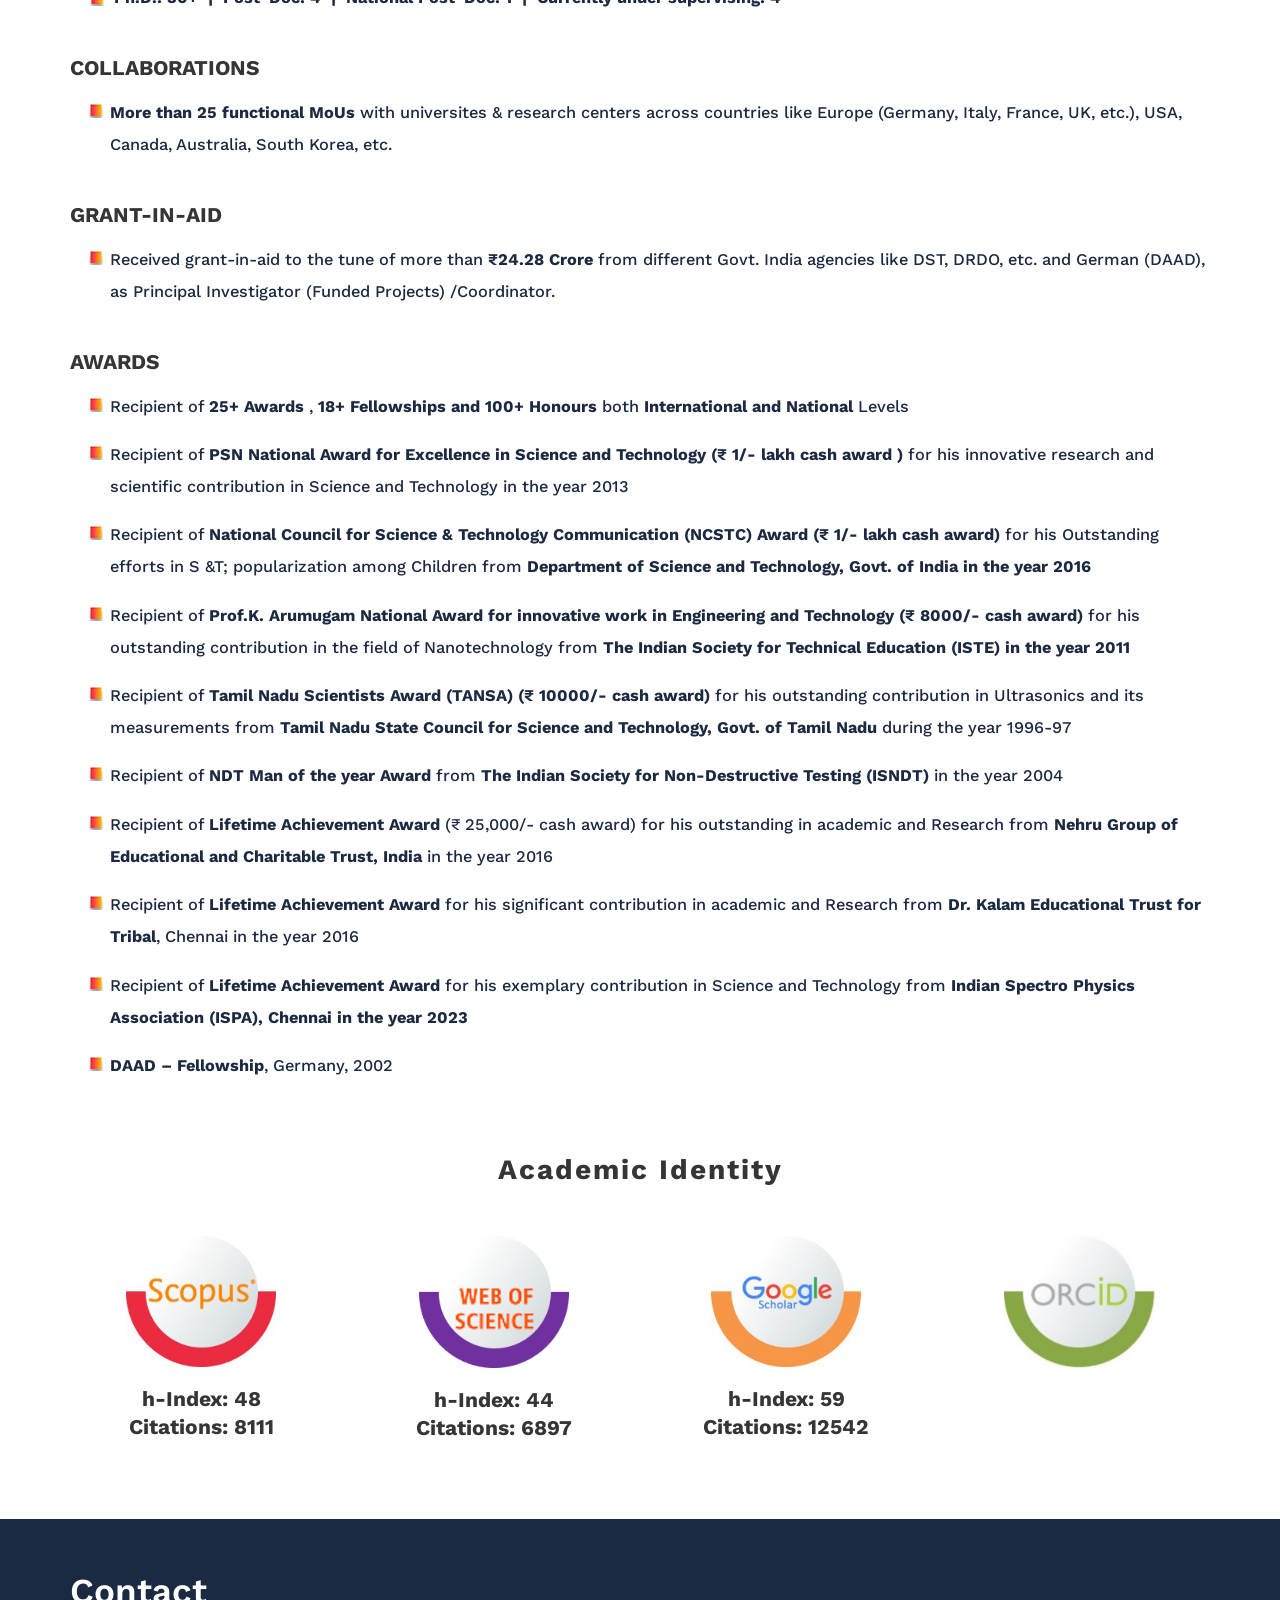
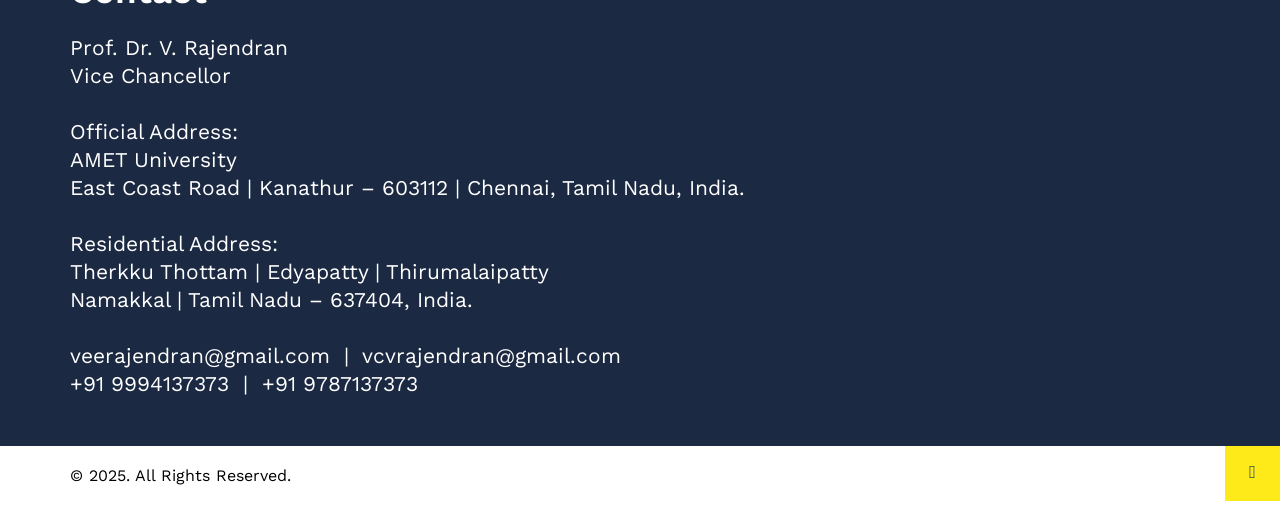
==== commit 7e4c4ac3: "Update h-Index and citation counts in index.html" ====
--- a/index.html
+++ b/index.html
@@ -72,7 +72,7 @@
         <li><a href="research.html">Research Projects</a></li>
         <li><a href="publications.html">Publications</a></li>
         <li><a href="recognition.html">Recognition</a></li>
-        <li><a href="gallery.html">Gallery</a></li>
+        <li><a href="#">Gallery</a></li>
         <li><a href="index.html#contact">Contact</a></li>
       </ul>
     </div>
@@ -177,19 +177,19 @@
       <div class="col-md-3">
         <a href="https://www.scopus.com/authid/detail.uri?authorId=55694389100" target="_blank">
           <img src="img/Home page/1.jpg" width="150">
-          <h2>h-Index: 47<br>Citations: 7,793</h2>
+          <h2>h-Index: 48<br>Citations: 8111</h2>
         </a>
       </div>
       <div class="col-md-3">
         <a href="https://www.webofscience.com/wos/author/record/1200867" target="_blank">
           <img src="img/Home page/5.png" width="150">
-          <h2>h-Index: 43<br>Citations: 6,718</h2>
+          <h2>h-Index: 44<br>Citations: 6897</h2>
         </a>
       </div>
       <div class="col-md-3">
         <a href="https://scholar.google.co.in/citations?user=Vi2mKHsAAAAJ" target="_blank">
           <img src="img/Home page/3.jpg" width="150">
-          <h2>h-Index: 57<br>Citations: 12,044</h2>
+          <h2>h-Index: 59<br>Citations: 12542</h2>
         </a>
       </div>
       <div class="col-md-3">
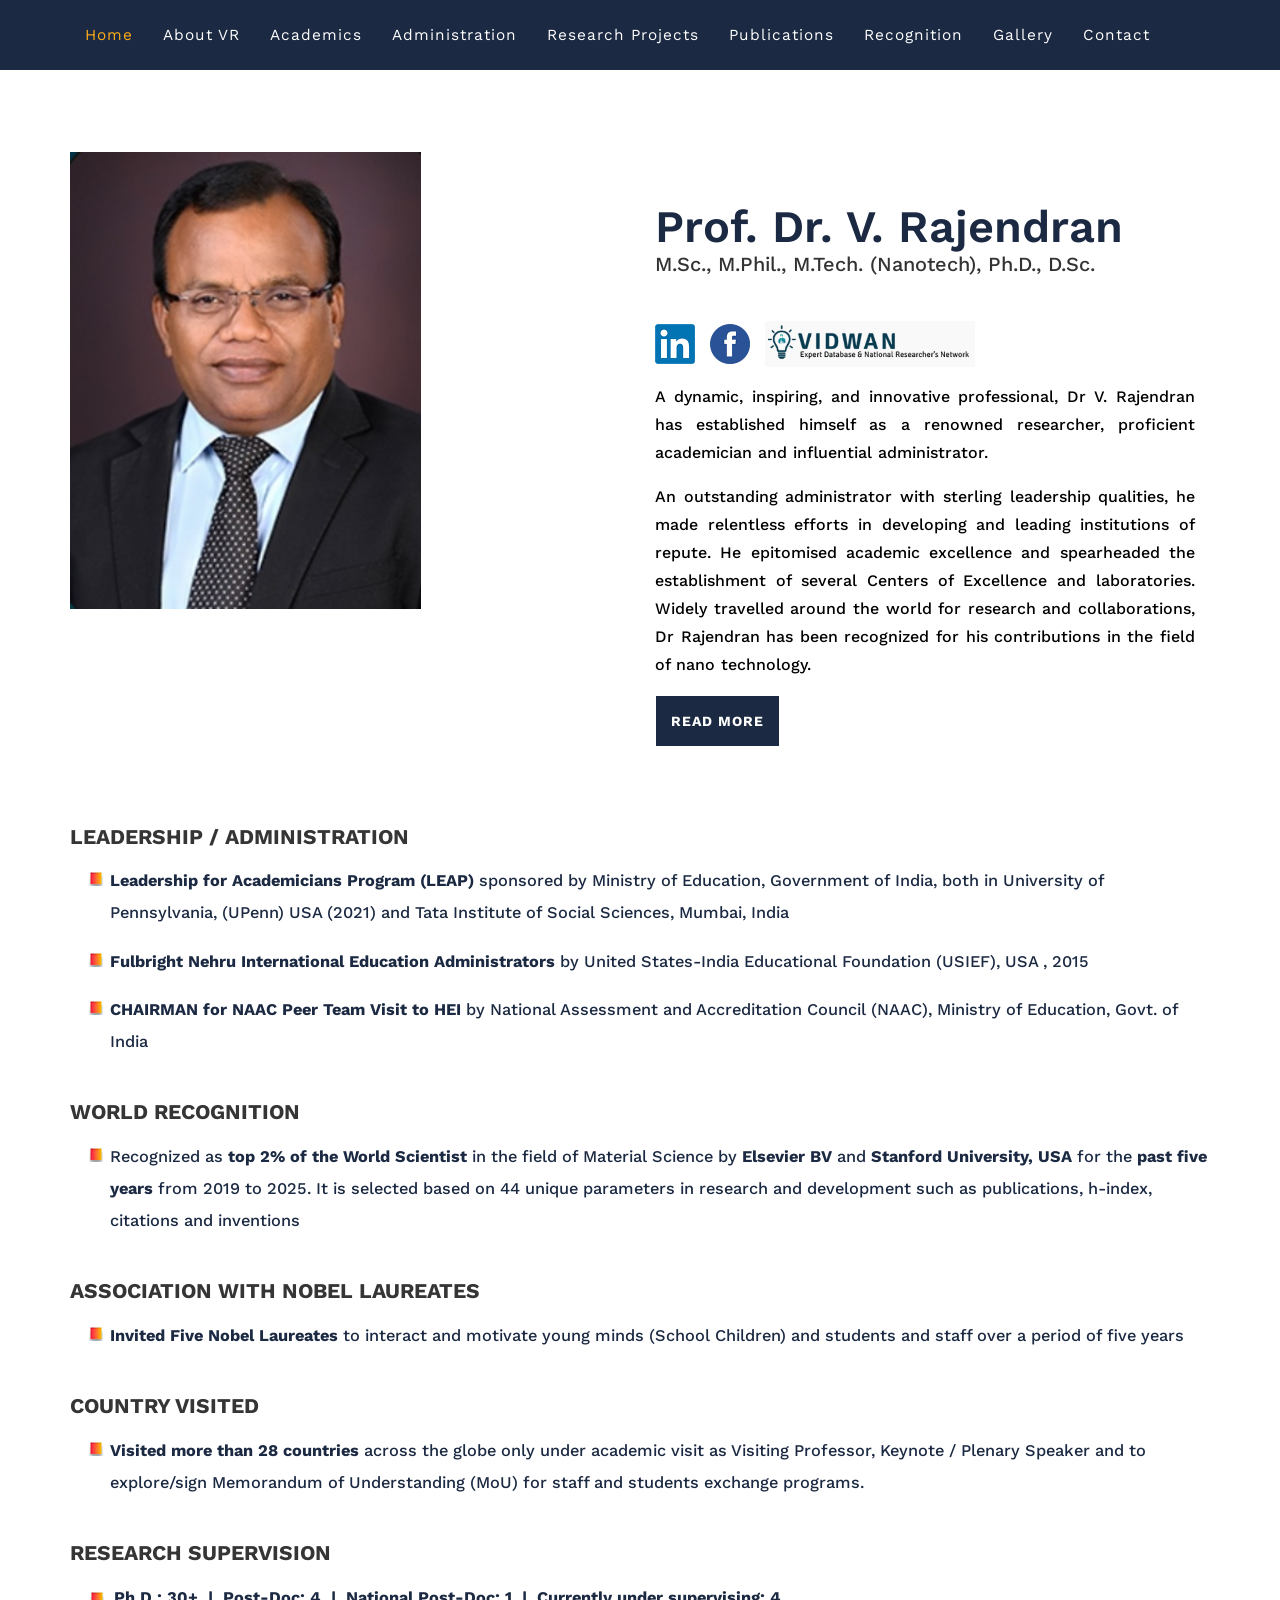
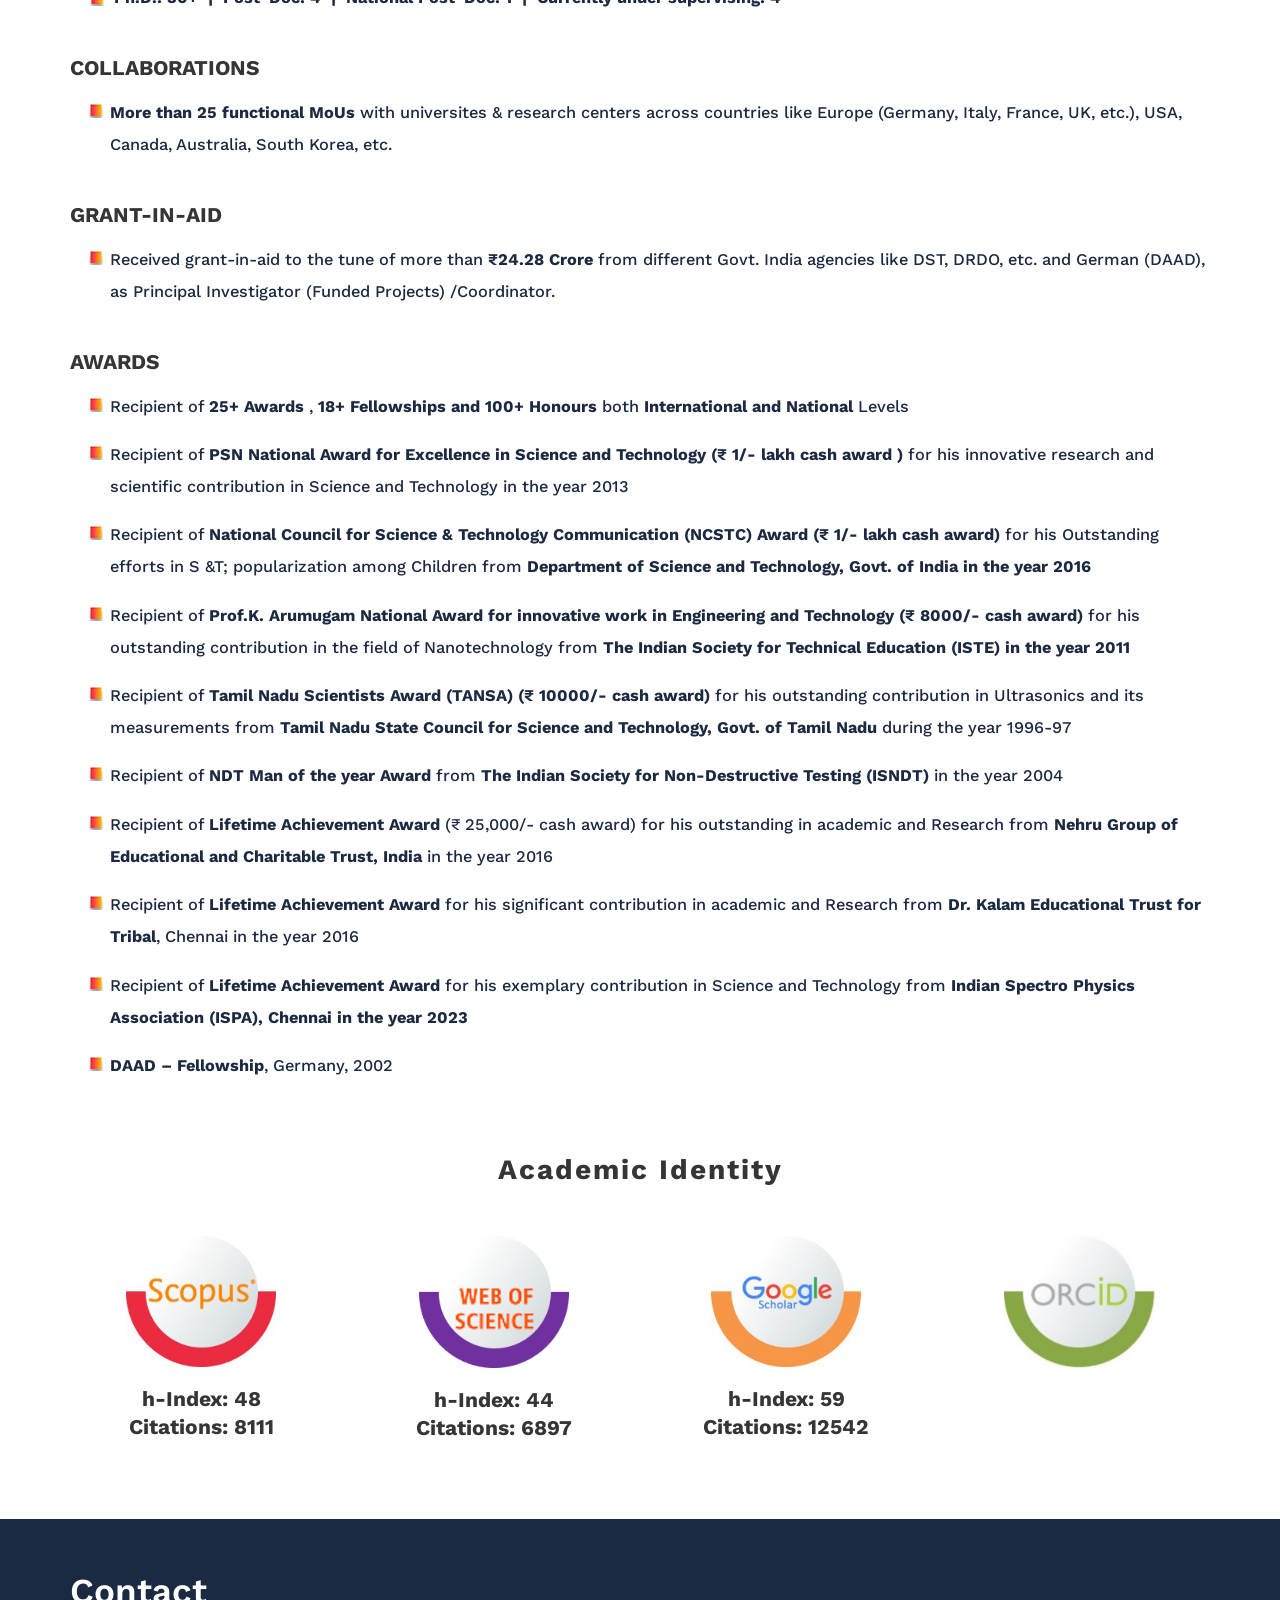
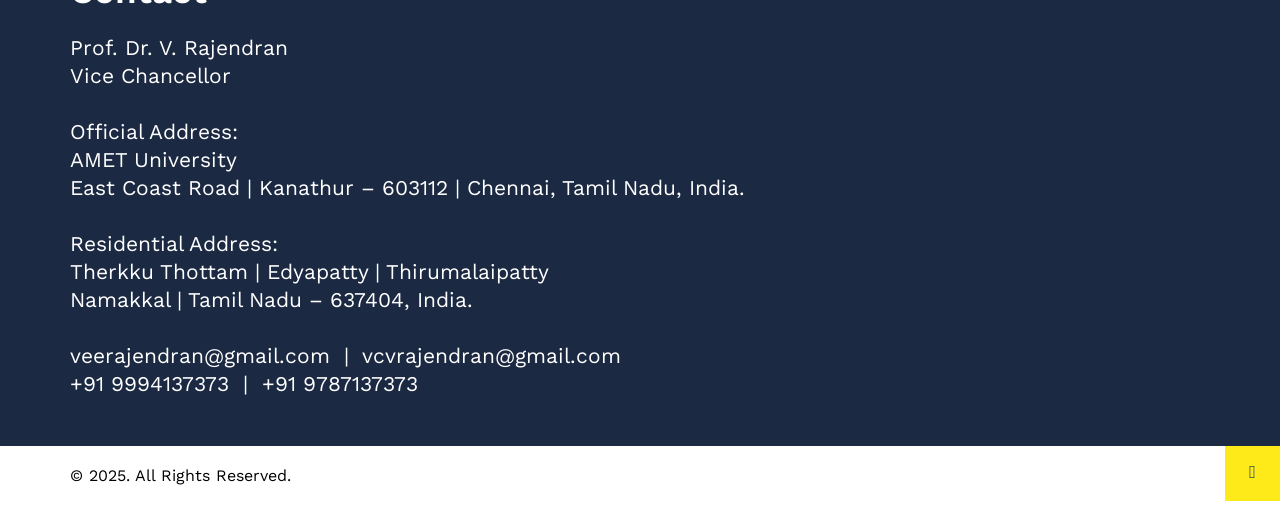
==== commit 948c07dc: "Update recognition period from 2023 to 2025" ====
--- a/index.html
+++ b/index.html
@@ -122,7 +122,7 @@
   <h2 class="whitespace_pt">World Recognition</h2>
   <ul>
 	<li><h3>Recognized as <strong>top 2% of the World Scientist</strong> 
-	in the field of Material Science by  <strong>Elsevier BV</strong> and <strong>Stanford University, USA</strong> for the <strong>past five years</strong> from 2019 to 2023. It is  selected based on 44 unique parameters in research and development such as publications, h-index, citations and inventions </h3></li>
+	in the field of Material Science by  <strong>Elsevier BV</strong> and <strong>Stanford University, USA</strong> for the <strong>past five years</strong> from 2019 to 2025. It is  selected based on 44 unique parameters in research and development such as publications, h-index, citations and inventions </h3></li>
 	</ul>
 
   <h2 class="whitespace_pt">Association with Nobel Laureates</h2>
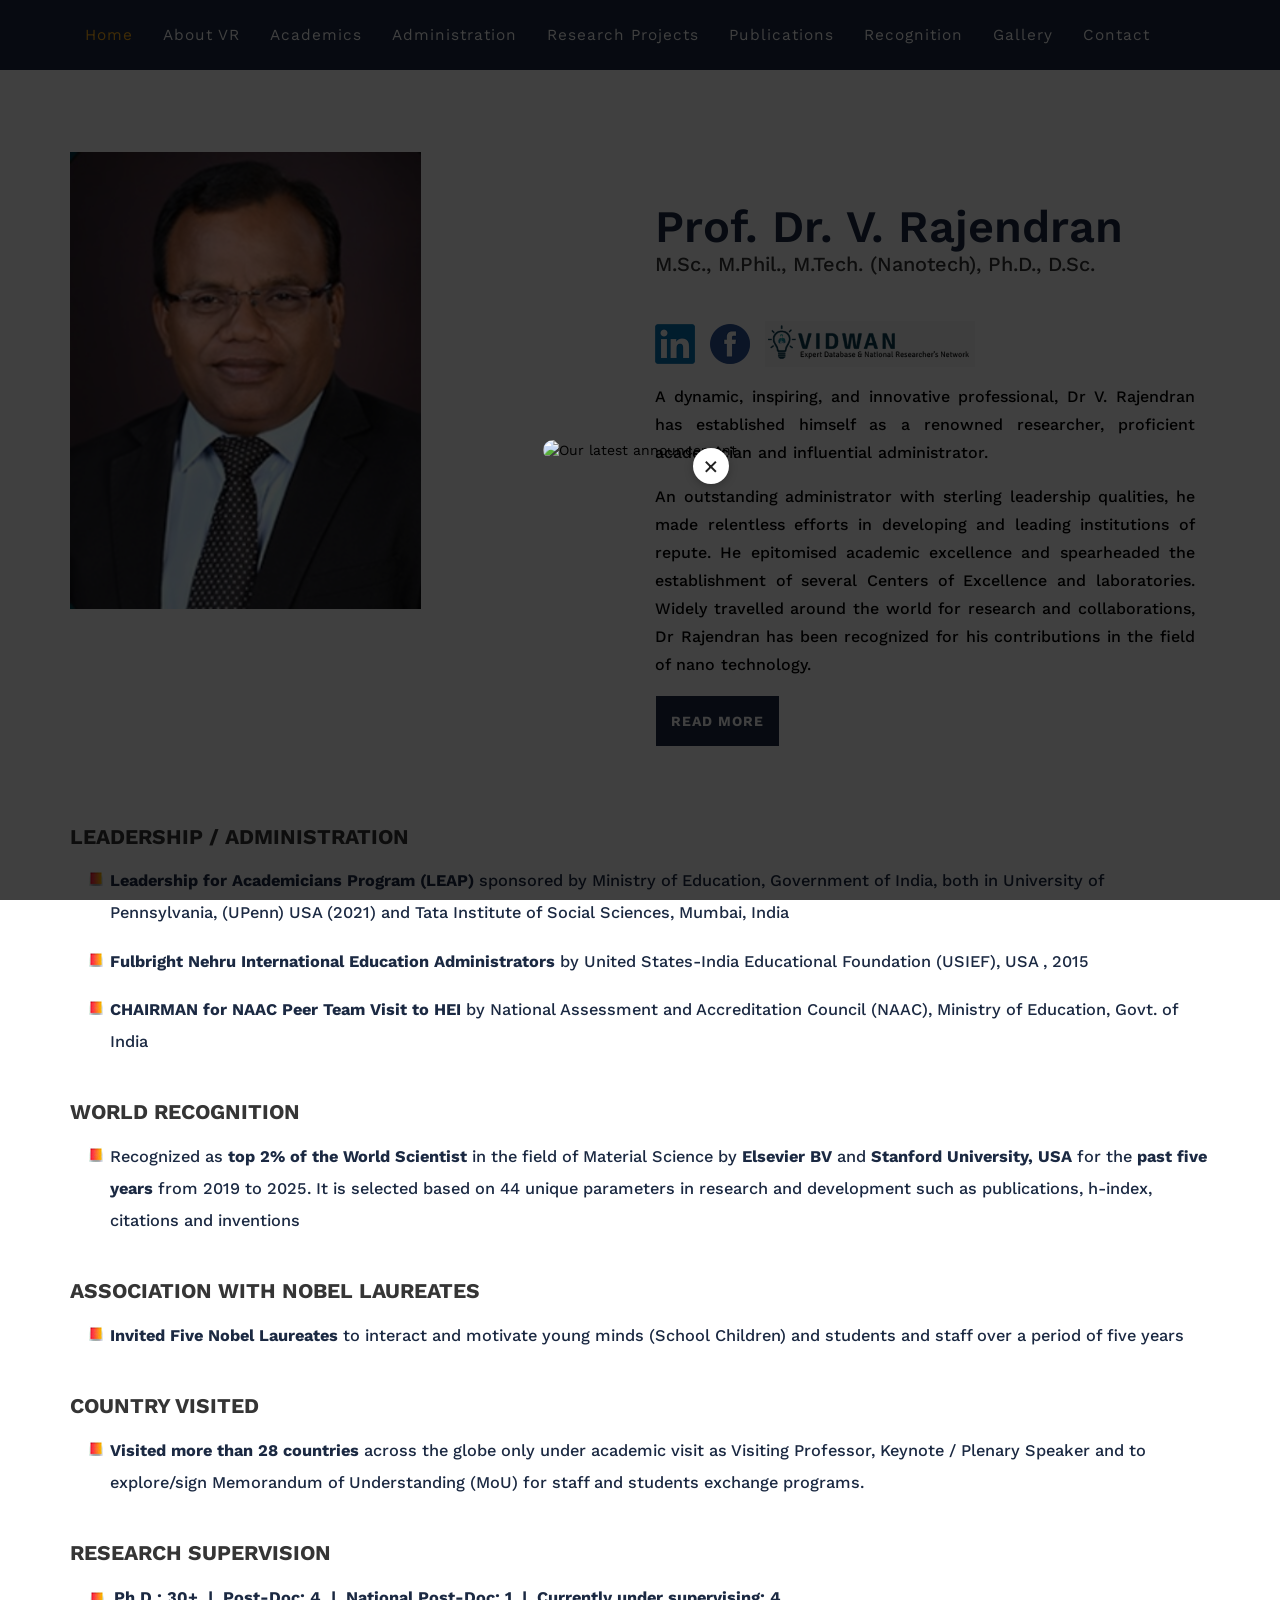
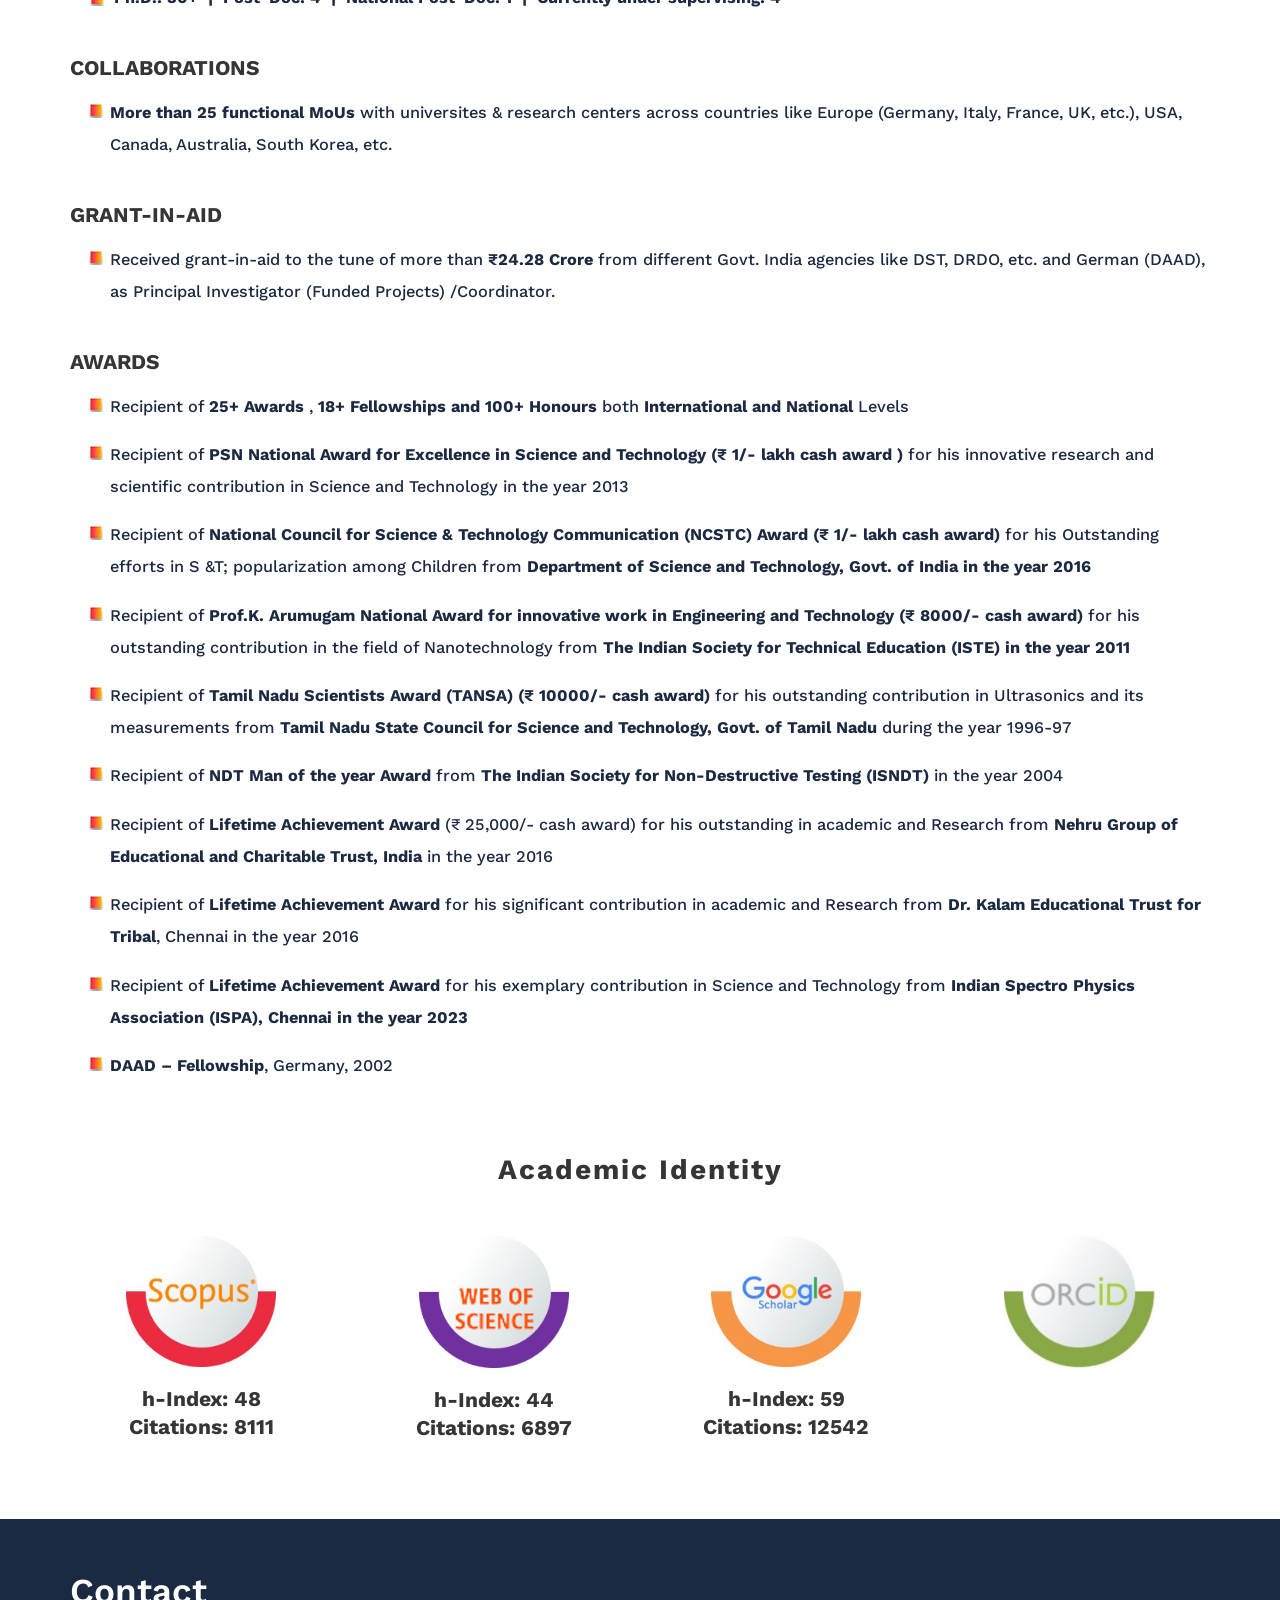
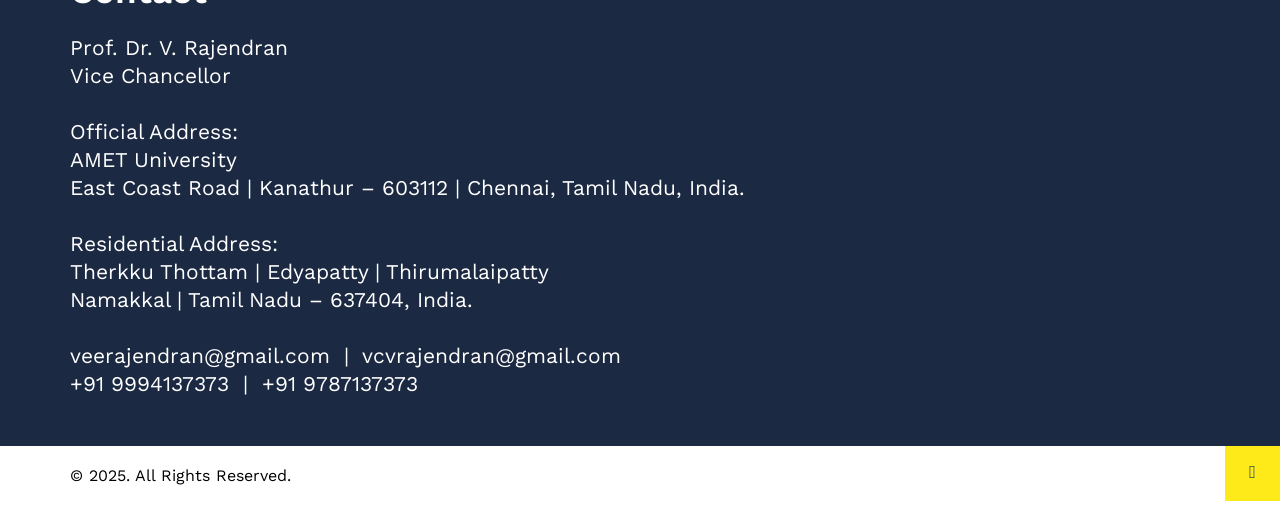
==== commit ca768351: "Implement image popup dialog in index.html Added an image popup feature with styling and functionali" ====
--- a/index.html
+++ b/index.html
@@ -15,6 +15,52 @@
   <link href="https://fonts.googleapis.com/css2?family=Montserrat:wght@400;500&display=swap" rel="stylesheet">
   <style>
     /* Awards */
+	  #imagePopup {
+      border: none;
+      padding: 0;
+      background: transparent;
+      max-width: 90vw;
+      max-height: 90vh;
+      overflow: visible;
+    }
+
+    #imagePopup::backdrop {
+      background: rgba(0, 0, 0, 0.75);
+    }
+
+    .popup-content {
+      position: relative;
+    }
+
+    .popup-image {
+      display: block;
+      max-width: 90vw;
+      max-height: 85vh;
+      width: auto;
+      height: auto;
+      border-radius: 12px;
+    }
+
+    .popup-close {
+      position: absolute;
+      top: 8px;
+      right: 8px;
+      width: 36px;
+      height: 36px;
+      border: none;
+      border-radius: 50%;
+      background: #fff;
+      color: #222;
+      font-size: 26px;
+      line-height: 1;
+      cursor: pointer;
+      box-shadow: 0 2px 8px rgba(0, 0, 0, 0.25);
+    }
+
+    .popup-close:focus-visible {
+      outline: 3px solid #007bff;
+      outline-offset: 3px;
+    }
     .awards ul { list-style-image: url(img/bullet.jpg); }
 
     /* Navigation */
@@ -56,6 +102,54 @@
     #nav-toggle.active span::before { transform: rotate(45deg); }
     #nav-toggle.active span::after { transform: rotate(-45deg); }
   </style>
+	<!-- Image popup -->
+  <dialog id="imagePopup" aria-label="Announcement">
+    <div class="popup-content">
+      <img
+        class="popup-image"
+        src=""
+        alt="Our latest announcement"
+      >
+      <button
+        class="popup-close"
+        type="button"
+        aria-label="Close popup"
+        autofocus
+      >&times;</button>
+    </div>
+  </dialog>
+
+  <script>
+    const popup = document.getElementById("imagePopup");
+    const closeButton = popup.querySelector(".popup-close");
+
+    // Open after the page finishes loading.
+    window.addEventListener("load", () => {
+      popup.showModal();
+    });
+
+    // Close using the × button.
+    closeButton.addEventListener("click", () => {
+      popup.close();
+    });
+
+    // Close when clicking outside the popup.
+    popup.addEventListener("click", (event) => {
+      const rect = popup.getBoundingClientRect();
+
+      const clickedOutside =
+        event.clientX < rect.left ||
+        event.clientX > rect.right ||
+        event.clientY < rect.top ||
+        event.clientY > rect.bottom;
+
+      if (event.target === popup && clickedOutside) {
+        popup.close();
+      }
+    });
+
+    // Escape closes a native dialog automatically.
+  </script>
 </head>
 <body id="top" class="main_page">
 
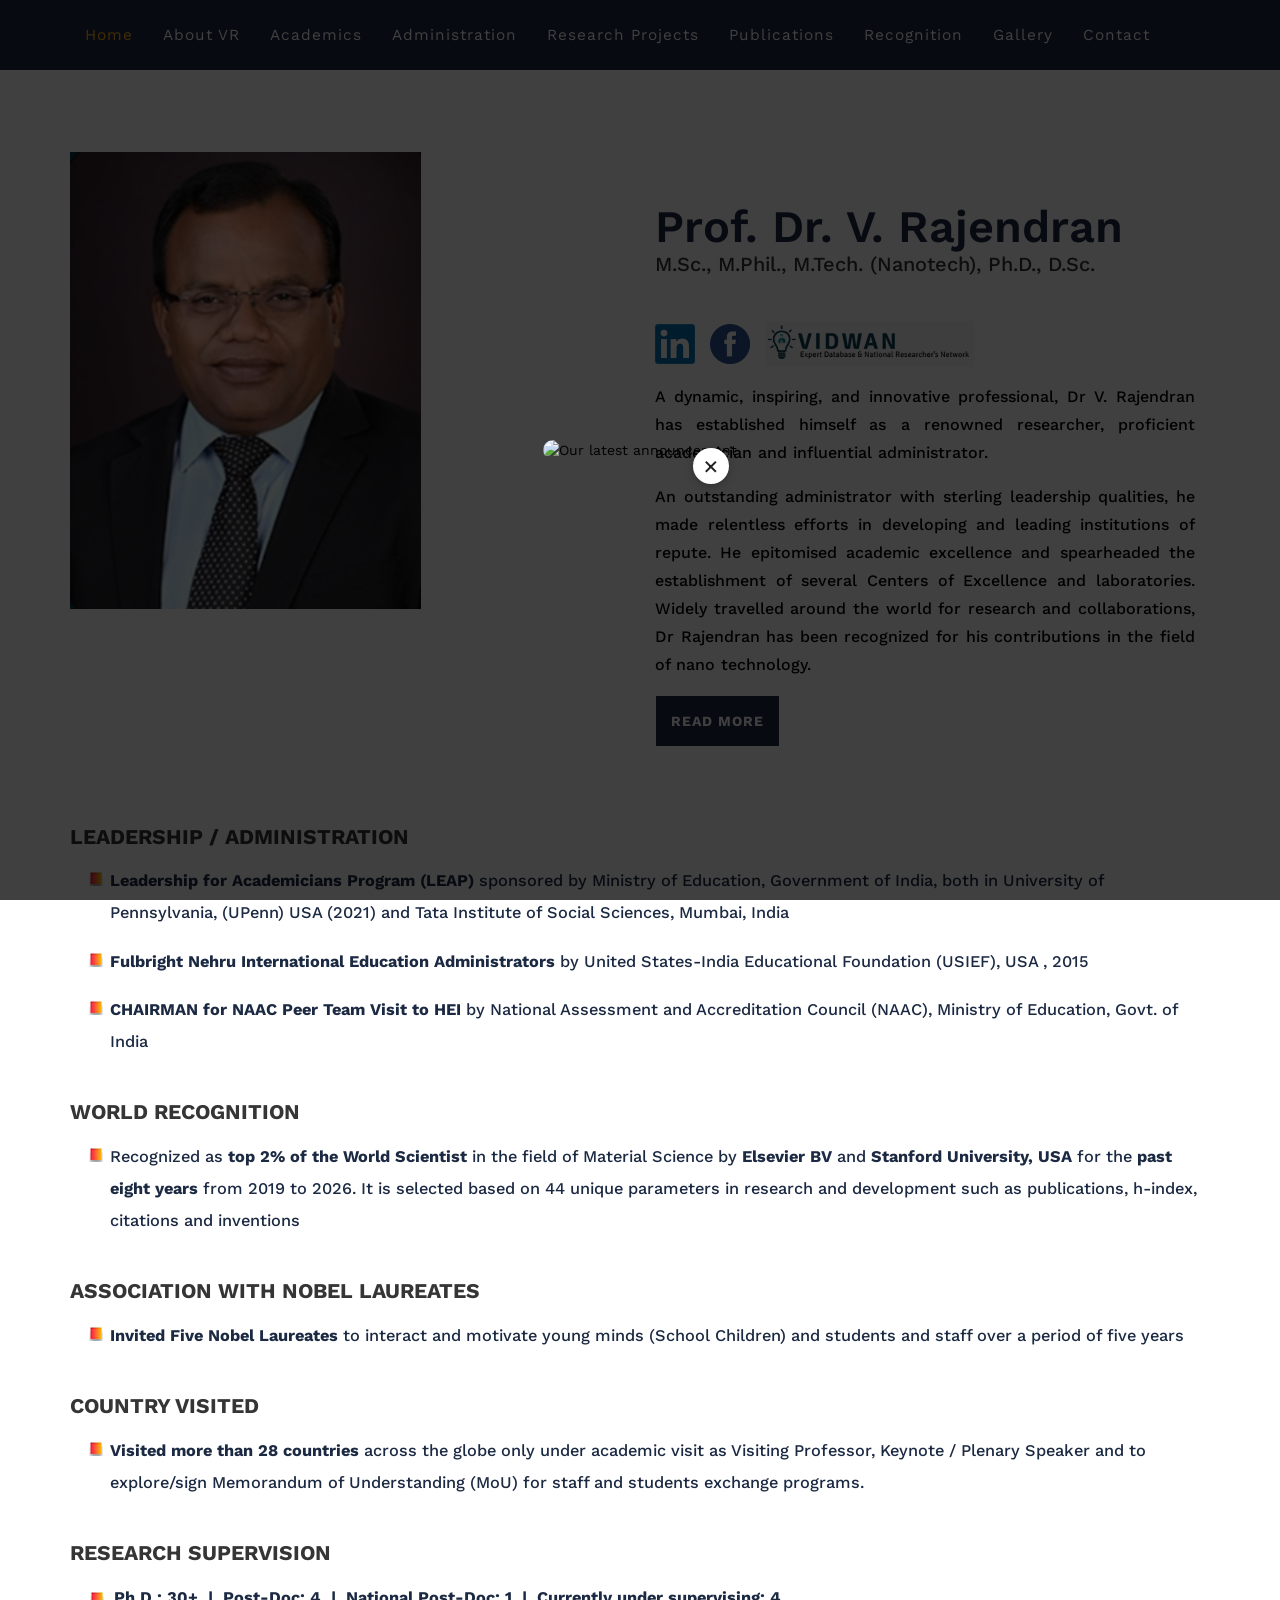
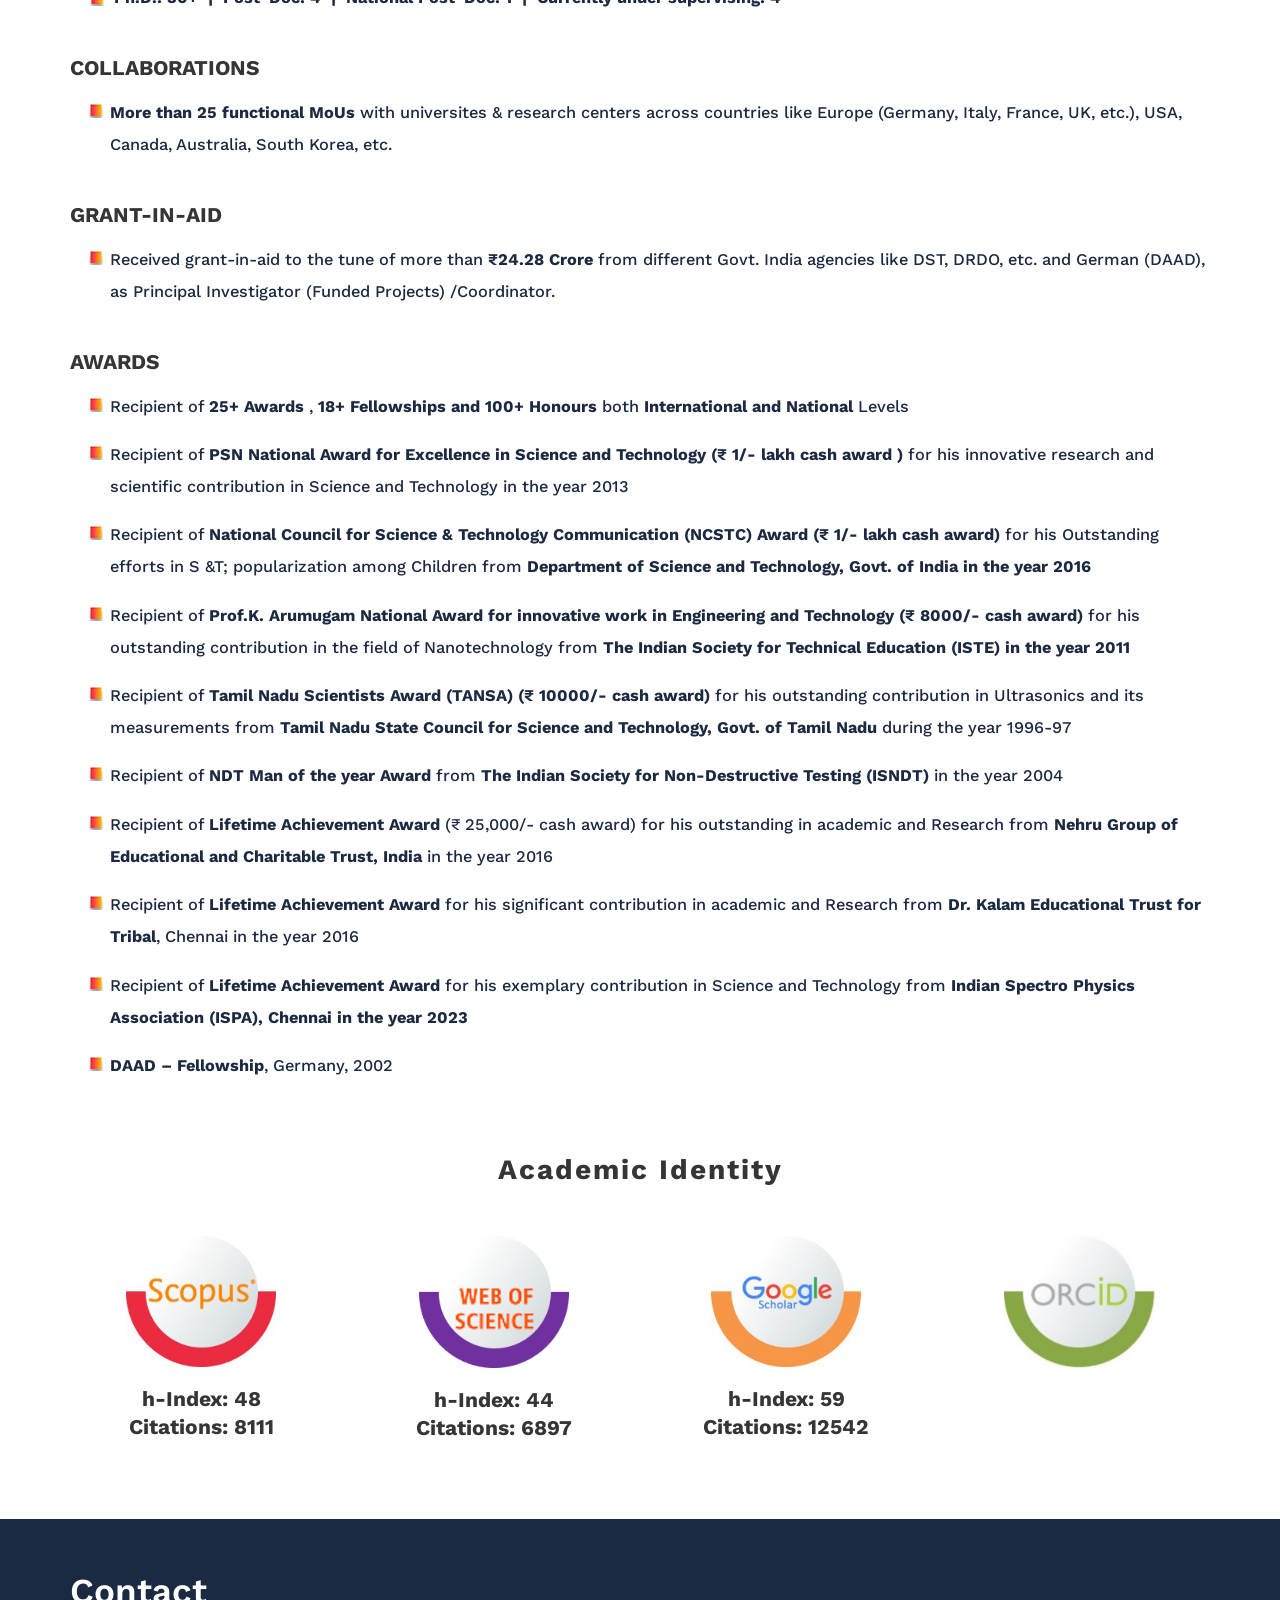
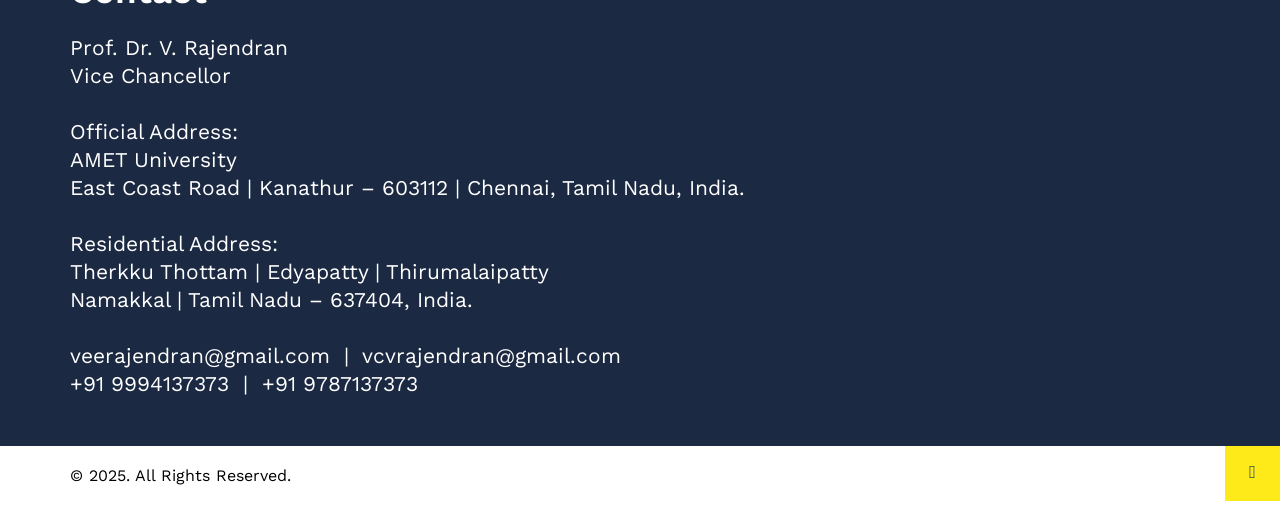
==== commit 9e825e0e: "Update index.html" ====
--- a/index.html
+++ b/index.html
@@ -107,7 +107,7 @@
     <div class="popup-content">
       <img
         class="popup-image"
-        src=""
+        src="img/vr_popup.jpeg"
         alt="Our latest announcement"
       >
       <button
@@ -216,7 +216,7 @@
   <h2 class="whitespace_pt">World Recognition</h2>
   <ul>
 	<li><h3>Recognized as <strong>top 2% of the World Scientist</strong> 
-	in the field of Material Science by  <strong>Elsevier BV</strong> and <strong>Stanford University, USA</strong> for the <strong>past five years</strong> from 2019 to 2025. It is  selected based on 44 unique parameters in research and development such as publications, h-index, citations and inventions </h3></li>
+	in the field of Material Science by  <strong>Elsevier BV</strong> and <strong>Stanford University, USA</strong> for the <strong>past eight years</strong> from 2019 to 2026. It is  selected based on 44 unique parameters in research and development such as publications, h-index, citations and inventions </h3></li>
 	</ul>
 
   <h2 class="whitespace_pt">Association with Nobel Laureates</h2>
